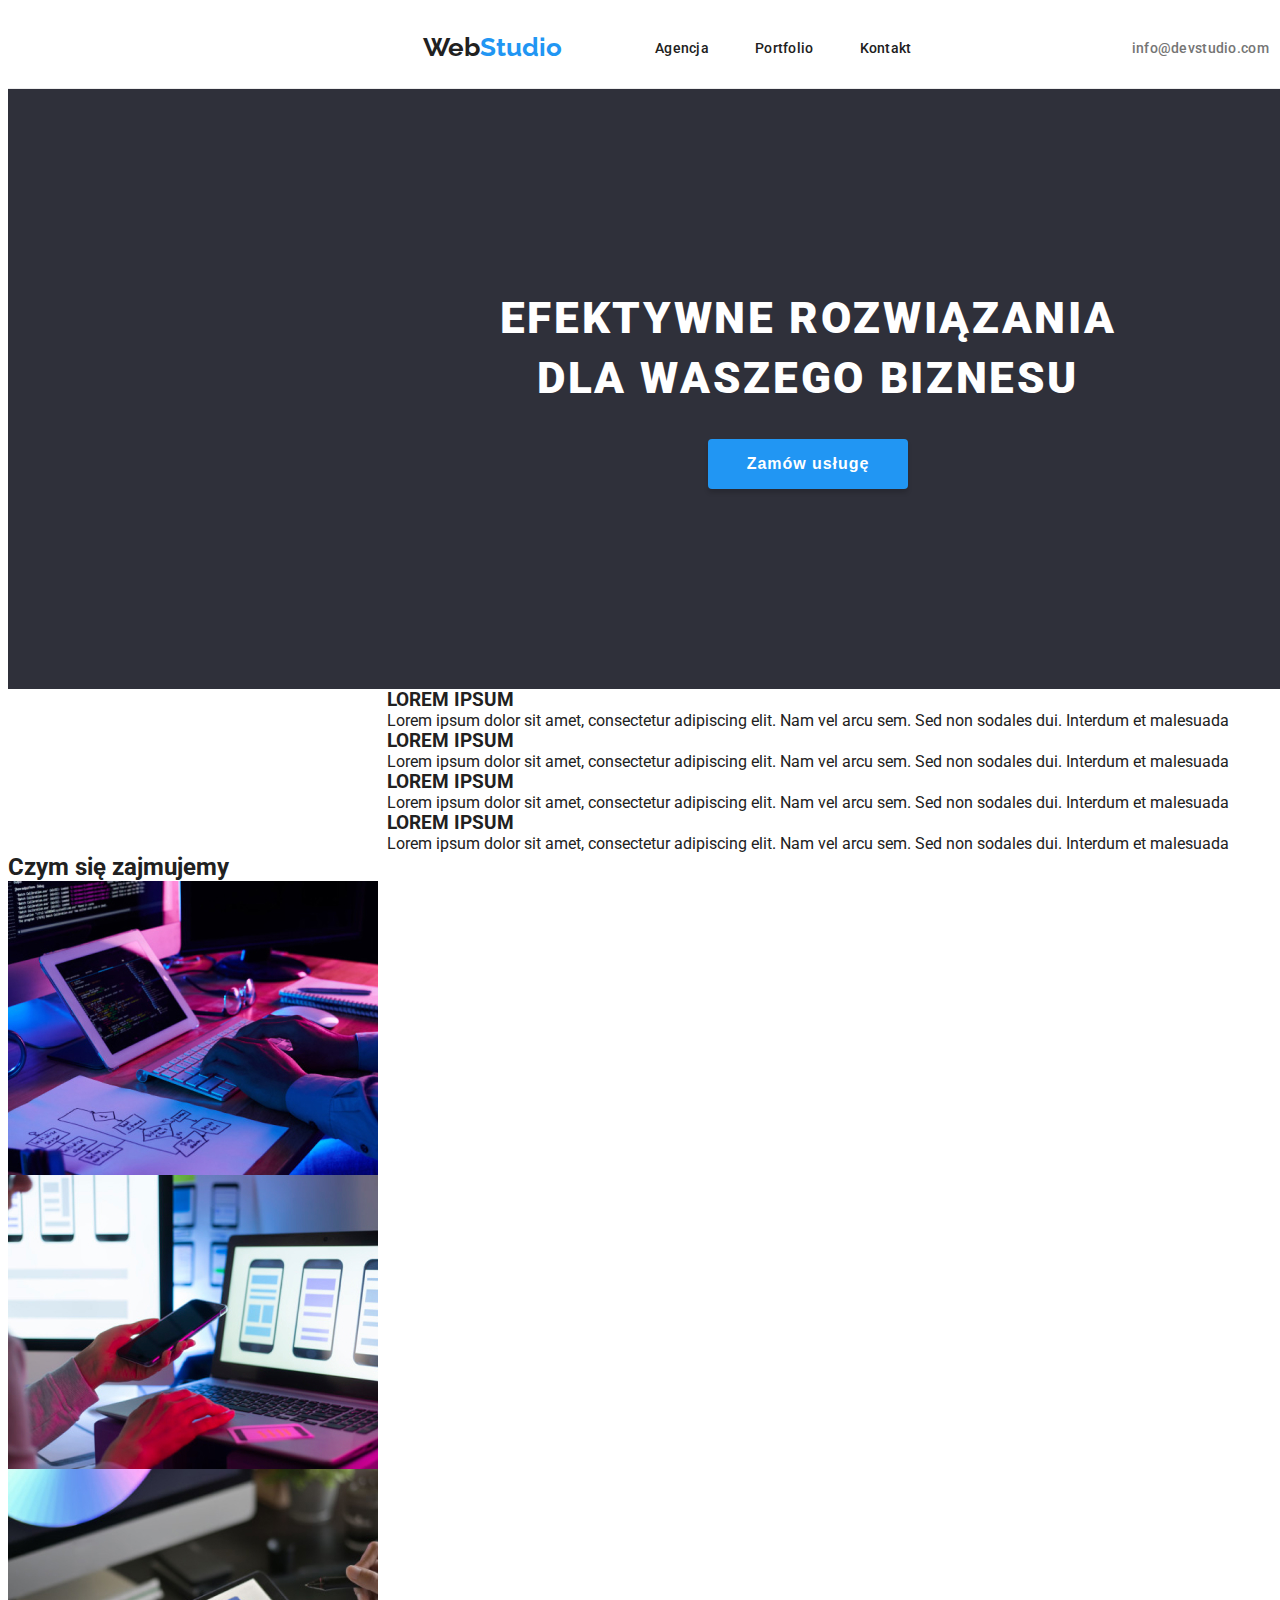
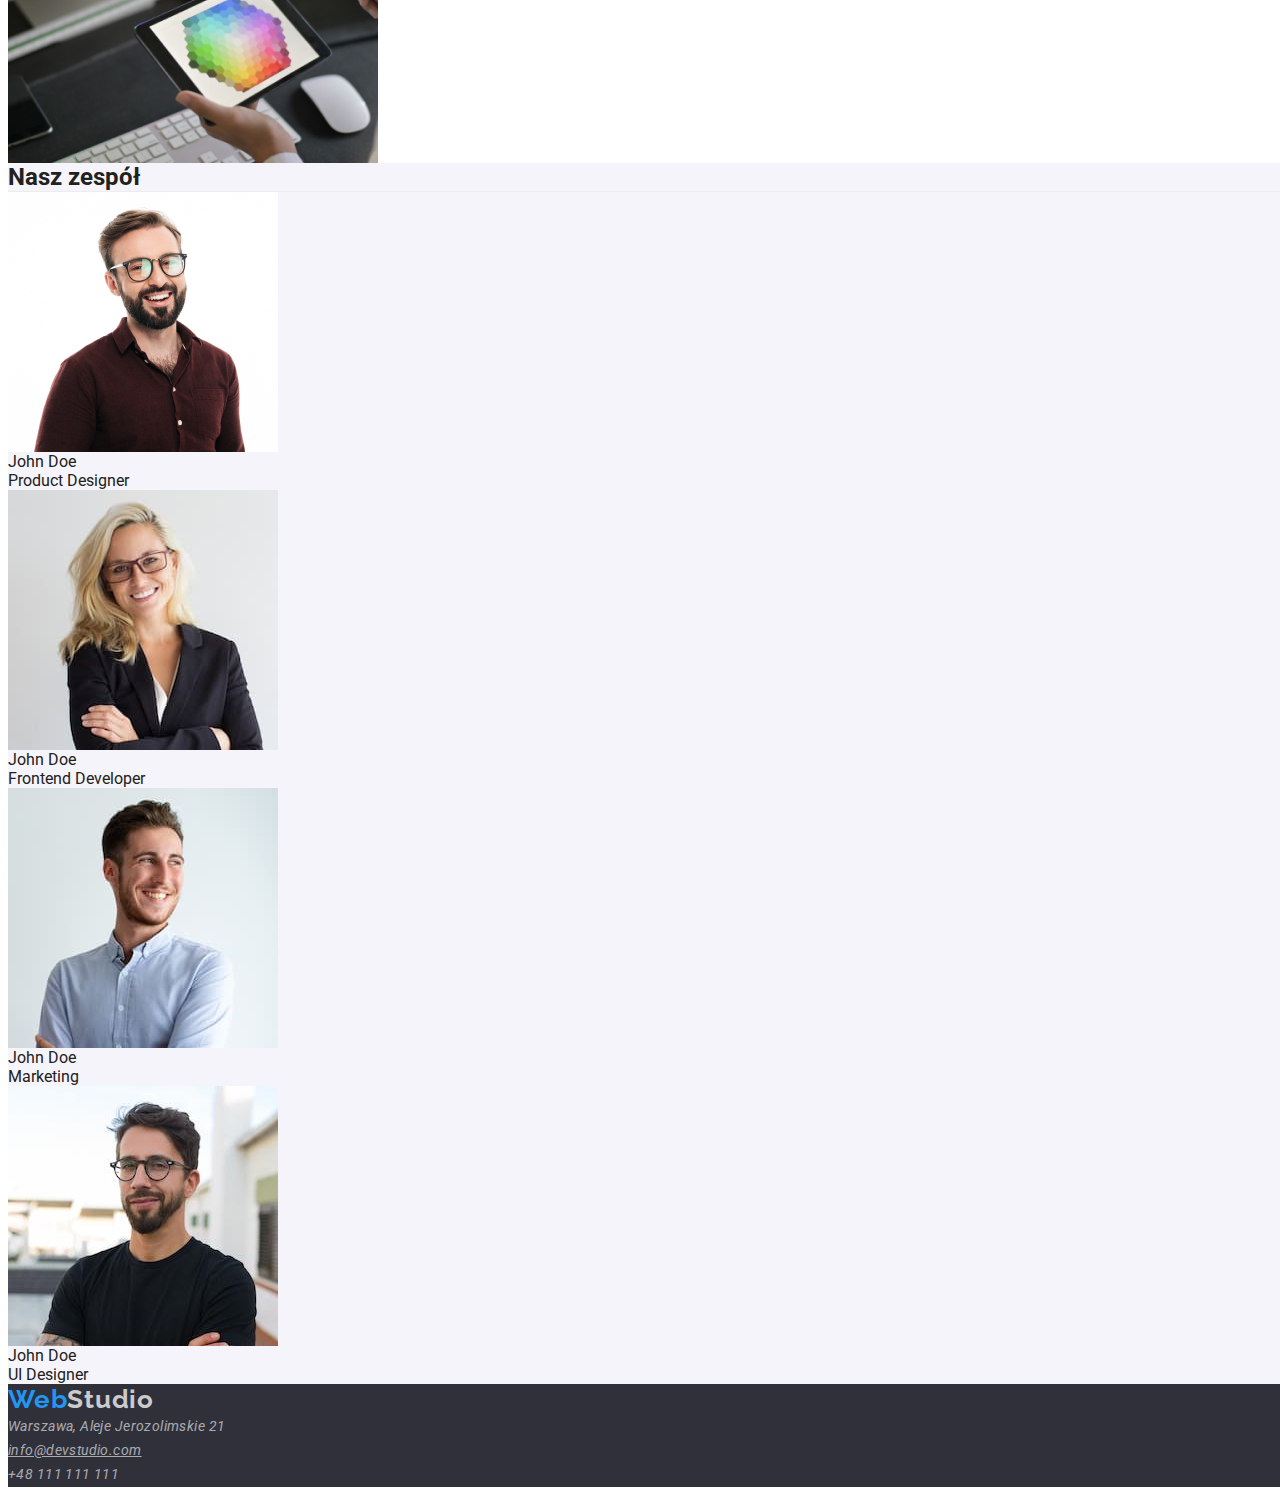
==== index.html @ b8292b16 "index.html" ====
<!DOCTYPE html>
<html lang="pl">

<head>
    <meta charset="UTF-8">
    <meta http-equiv="X-UA-Compatible" content="IE=edge">
    <meta name="viewport" content="width=device-width, initial-scale=1.0">
    <link rel="stylesheet" href="https://cdnjs.cloudflare.com/ajax/libs/modern-normalize/1.0.0/modern-normalize.min.css" integrity="sha512-ISS7cAi1PEhQ8jnbJpJZMd29NlhNj4AWYyLOSp2CE/CsHxTCu+r+t0D2yoJudVrd0/8fTVPUVDzY5Tvli75u/g==" crossorigin="anonymous">
    <link rel="preconnect" href="https://fonts.googleapis.com">
    <link rel="preconnect" href="https://fonts.gstatic.com" crossorigin>
    <link href="https://fonts.googleapis.com/css2?family=Raleway:ital,wght@1,700&family=Roboto:wght@400;500;700;900&display=swap" rel="stylesheet">
    <link rel="stylesheet" href="css/styles.css" />
    <title>WebStudio</title>
     
</head>
<body>
<!--HEADER-->
<header class="header">
    <div class="container">
        <a class="navigation-logo-header" href=index.html>Web<span class="logo-nav">Studio</span></a>
            <nav class="navigation">
                <ul class="navigation-menu list">
                    <li class="navigation-item"> <a href=index.html>Agencja</a></li>
                    <li class="navigation-item"> <a href=portfolio.html>Portfolio</a></li>
                    <li class="navigation-item"> <a href=#Kontakty>Kontakt</a></li>
                </ul>
            </nav>
                <a class="header-mail-address" href="mailto:info@devstudio.com">info@devstudio.com</a>
                <a class="header-phone-number" href="tel:+48111111111">+48 111 111 111</a>
    </div>
</header>
<!--END HEADER-->
    <!--MAIN-->
        <!--HERO-->
   <main>
        <section class="hero-background">
            <div class="container">
                <h1 class="hero-header">EFEKTYWNE ROZWIĄZANIA DLA WASZEGO BIZNESU</h1>
                    <button class="hero-button" type="modal">Zamów usługę</button>
            </div>
        </section>
        <!--END HERO-->
        <!--CONTENT-->
        <section class="content">
            <div class="container"> 
                <ul class="content-list list">
                        <li class="content-item"><h3 class="item-title">LOREM IPSUM</h3>
                            <p class="content-description">Lorem ipsum dolor sit amet, consectetur adipiscing elit. 
                            Nam vel arcu sem. Sed non sodales dui. Interdum et malesuada
                            </p>
                        </li>
                    </ul>      
                    <ul class="content-list list">
                        <li class="content-item"><h3 class="item-title">LOREM IPSUM</h3> 
                            <p class="content-description">Lorem ipsum dolor sit amet, consectetur adipiscing elit. 
                                Nam vel arcu sem. Sed non sodales dui. Interdum et
                                malesuada
                            </p>
                        </li>
                    </ul>
                    <ul class="content-list list">
                        <li class="content-item"><h3 class="item-title">LOREM IPSUM</h3>
                            <p class="content-description">Lorem ipsum dolor sit amet, consectetur adipiscing elit. 
                            Nam vel arcu sem. Sed non sodales dui. Interdum et
                            malesuada
                            </p>
                        </li>
                    </ul>
                    <ul class="content-list list">
                        <li class="content-item"><h3 class="item-title">LOREM IPSUM</h3> 
                            <p class="content-description">Lorem ipsum dolor sit amet, consectetur adipiscing elit.
                            Nam vel arcu sem. Sed non sodales dui. Interdum et
                            malesuada
                            </p>
                        </li>
                    </ul>
            </div>    
        </section>
        <!--END CONTENT-->
        <!--WHAT WE DO OUR SERVICES-->
        <section class="our-services">
              <h2 class="services-header">Czym się zajmujemy</h2>
                    <ul class="services-list list"> 
                        <li class="services-item"><img src="images/imgfirst.jpg" alt="Pracownik programuje" width="370" height="294"></li>
                        <li class="services-item"><img src="images/imgsecond.jpg" alt="Pracownik sprawdza layout strony na telefonie" width="370" height="294"></li>
                        <li class="services-item"><img src="images/imgthird.jpg" alt="Designer wybiera kolory do strony www i aplikacji mobilnej" width="370" height="294"></li>
                    </ul>        
        </section>
        <!--END WHAT WE DO OUR SERVICES-->
        <!--OUR TEAM-->
        <section class="our-team">
            <h2 class="our-team header">Nasz zespół</h2>
                <ul class= class="our-team-list list">
                    <li class="our-team-item"><img src="images/imgproductd.jpg" alt="Product Designer" width="270" height="260">
                        <p class="our-team-person">John Doe</p>
                        <!--remember h3?-->
                        <p class="our-team-job">Product Designer</p>
                    </li>
                    <li class="our-team-item">
                        <img src="images/imgfrontd.jpg" alt="Front End Developer" width="270" height="260">
                        <p class="our-team-person">John Doe</p>
                        <p class="our-team-job">Frontend Developer</p>
                    </li>
                    <li class="our-team-item">
                        <img src="images/imgmarketing.jpg" alt="Marketing" width="270" height="260">
                        <p class="our-team-person">John Doe</p>
                        <p class="our-team-job">Marketing</p>
                    </li>
                    <li class="our-team-item">
                        <img src="images/imgfour.jpg" alt="UI Designer" width="270" height="260">
                        <p class="our-team-person">John Doe</p>
                        <p class="our-team-job">UI Designer</p>
                    </li>
                </ul>    
        </section>
        <!--END OUR TEAM-->
    </main>
    <!--END MAIN-->
    <!--FOOTER-->
    <footer class="footer">
        <section class="footer-section">
            <h3><a href="#index"><span class="logo-footer-blue">Web</span><span class="logo-footer-light">Studio</span></a>
            </h3>
                <address>
                    <a class="footer-address" href="https://goo.gl/maps/imskWViYpNZ9BuhFA">Warszawa, Aleje Jerozolimskie 21</a>
                    <ul class= "footer-list list">
                        <li><a class="footer-mail-address" href="mailto:info@devstudio.com">info@devstudio.com</a></li>
                        <li><a class="footer-phone-number" href="tel:+48111111111">+48 111 111 111</a></li>
                    </ul>
                </address>
        </section>
    </footer>
    <!--END FOOTER-->
</body>
</html>
---- css/styles.css ----
body {
  font-family: "Roboto", sans-serif;
  color: #212121;
  text-decoration: none;
  width: 1600px; 
}

h1,
h2,
h3,
h4,
h5,
h6 {
  margin: 0;
  padding: 0;
}
:root {
  --main-color: #212121;
  --second-color-logo: #2196f3;
  --logo-footer-light: #cbcbce;
  --main-color-link-hover-focus: #2196f3;
  --main-color-link: #757575;
  --main-color-link-tel: rgba(255, 255, 255, 0.6);
  --main-color-button-background-active: #2196f3;
  --main-color-button-shadows-active: 0px 3px 1px rgba(0, 0, 0, 0.1),
    0px 1px 2px rgba(0, 0, 0, 0.08), 0px 2px 2px rgba(0, 0, 0, 0.12);
  --main-color-button-link-active: #ffffff;
  --main-color-button-background: #f5f4fa;
  --main-color-button-link: #212121;
  --footer-background-color: #2f303a;
  --portfolio-list-title: ##212121;
  --portfolio-list-subtitles: #757575;
  --hero-color-background: #2f303a;
  --background-color-our-team: #f5f4fa;
  --header-color: #ececec;
}

ul,
ol {
  padding: 0;
  margin: 0;
}

p {
  margin: 0;
  padding: 0;
}

img {
  display: block;
}

.list {
  list-style: none;
}
.link {
  text-decoration: none;
}

.container {
  max-width: 1200px;
  min-height: 80px; 
  margin-left: auto;
  margin-right: auto; 
}

.section {
  padding-top: 94px;
  padding-bottom: 94px;
}

a {
  text-decoration: inherit;
  cursor: pointer;
  color: inherit;
}

ul {
  list-style-type: none;
}

/*==========HEADER LOGO==========*/

.navigation-logo-header {
  font-family: "Raleway", sans-serif;
  font-weight: 700;
  font-size: 26px;
  line-height: 1.192;
  color: var(--main-color);
  text-decoration: inherit;
  margin-left: 215px;
  margin-top: 24px;
  margin-bottom: 25px;
  margin-right: 93px;
}

.navigation-logo-header:hover,
.navigation-logo-header:focus {
  cursor: pointer;
}

.logo-nav {
  color: var(--second-color-logo);
}

.logo-nav:hover,
.logo-nav:focus {
  cursor: pointer;
}

/*==========END LOGO==========*/

/*==========HEADER NAVIGATION==========*/

.navigation {
  display: flex;
}

.header {
  border-bottom: 1px solid #ececec;
}

.header .container {
  display: flex;
  align-items: center;
   
}

.navigation-menu {
  list-style-type: none;
  display: flex;
}

.navigation-item {
  font-weight: 500;
  font-size: 14px;
  line-height: 1.142;
  letter-spacing: 0.02em;
  display: flex;
  color: var(--main-color);
}

.navigation-item:hover,
.navigation-item:focus {
  color: var(--main-color-link-hover-focus);
  cursor: pointer;
}

.navigation-menu .navigation-item:not(:last-child) {
  margin-right: 46px;
}



/*==========NAV PHONE AND MAIL==========*/

.header-phone-number {
  font-weight: 500;
  font-size: 14px;
  line-height: 1.142;
  letter-spacing: 0.02em;
  color: var(--main-color-link);
}

.header-mail-address {
  font-style: normal;
  font-weight: 500;
  font-size: 14px;
  line-height: 1.142;
  letter-spacing: 0.02em;
  margin-left: auto;
  color: var(--main-color-link);
}

.header .header-phone-number {
  margin-left: 30px;
}

.header-mail-address:hover,
.header-mail-address:focus {
  color: var(--main-color-link-hover-focus);
  cursor: pointer;
}

.header-phone-number:hover,
.header-phone-number:focus {
  color: var(--main-color-link-hover-focus);
  cursor: pointer;
}

/*==========END NAV PHONE AND MAIL==========*/

/*==========END HEADER NAVIGATION==========*/

/*==========HERO==========*/

.hero-background {
  /*width: 1600px;
  height: 600px;*/
  padding: 200px 0px;  
  background-color: var(--hero-color-background);
}

.hero-background .container {
  display: flex;
  align-items: center;
  justify-content: center;
  flex-direction: column; 
     
}

.hero-header {
  width: 696px;  
  font-weight: 900;
  line-height: 1.363;
  letter-spacing: 0.06em;
  text-align: center;
  font-size: 44px;
  color: var(--main-color-button-link-active);


}

.hero-button {
  width: 200px;
  height: 50px;
  font-size: 16px;
  font-weight: 700; 
  line-height: 1.875;
  text-align: center; 
  letter-spacing: 0.06em;
  margin-top: 30px;
  color: var(--main-color-button-link-active);
  background-color: var(--second-color-logo);
  box-shadow: 0px 4px 4px rgba(0, 0, 0, 0.15);
  border-radius: 4px;
  border: 0px; 
    
}

.hero-button:hover,
.hero-button:focus {
  cursor: pointer;
  color: var(--main-color);
}

/*==========COMPONENTS ----> CONTAINS ALL COMPONENTS ==========*/

/*==========FILTERS==========*/

.filters-nav-button {
  font-weight: 500;
  font-size: 16px;
  line-height: 1.625;
  width: 121px;
  height: 38px;
  background: var(--main-color-button-background);
  border-radius: 4px;
  border-color: var(--main-color-button-background);
  cursor: pointer;
}

.filters-nav-button:hover {
  background-color: var(--main-color-button-background-active);
  box-shadow: var(--main-color-button-shadows-active);
  color: var(--main-color-button-link);
  cursor: pointer;
}

/*==========END FILTR==========*/

/*==========END COMPONENTS==========*/

/*==========CONTENT ==========*/

.container .content-list {
  display: flex;
  justify-content: center;
  flex-wrap: wrap; 
 

} 

 
/*==========OUR TEEM==========*/

.our-team {
  background-color: var(--background-color-our-team);
}

/*==========END OUR TEEM==========*/

/**==========PORTFOLIO==========*/
.portfolio-list {
  list-style: none;
}

.portfolio-list-title {
  font-weight: bold;
  font-size: 18px;
  line-height: 2;
  letter-spacing: 0.06em;
}

.portfolio-list-subtitles {
  font-weight: normal;
  font-size: 16px;
  line-height: 30px;
  letter-spacing: 0.03em;
}
/**==========END PORTFOLIO==========*/

/**==========FOOTER==========*/

.footer {
  background-color: var(--footer-background-color);
}

.footer-address {
  font-weight: normal;
  font-size: 14px;
  line-height: 1.714;
  letter-spacing: 0.03em;
  color: rgba(255, 255, 255, 0.6);
}

.footer-mail-address {
  font-size: 14px;
  line-height: 1.714;
  letter-spacing: 0.03em;
  text-decoration-line: underline;
  color: var(--main-color-link-tel);
}

.logo-footer-blue {
  font-family: "Raleway", "Open Sans", sans-serif;
  font-weight: bold;
  font-size: 26px;
  line-height: 1.192;
  letter-spacing: 0.03em;
  color: var(--second-color-logo);
  cursor: pointer;
}

.logo-footer-light {
  font-family: "Raleway", "Open Sans", sans-serif;
  font-weight: bold;
  font-size: 26px;
  line-height: 1.192;
  letter-spacing: 0.03em;
  color: var(--logo-footer-light);
  cursor: pointer;
}

.footer-phone-number {
  font-size: 14px;
  line-height: 1.714;
  letter-spacing: 0.03em;
  color: var(--main-color-link-tel);
  cursor: pointer;
}

.footer-address:hover,
.footer-address:focus {
  color: var(--main-color-link-hover-focus);
  cursor: pointer;
}

.footer-mail-address:hover,
.footer-mail-address:focus {
  color: var(--main-color-link-hover-focus);
  cursor: pointer;
}

.footer-phone-number:hover,
.footer-phone-number:focus {
  color: var(--main-color-link-hover-focus);
  cursor: pointer;
}

/**==========END FOOTER==========*/
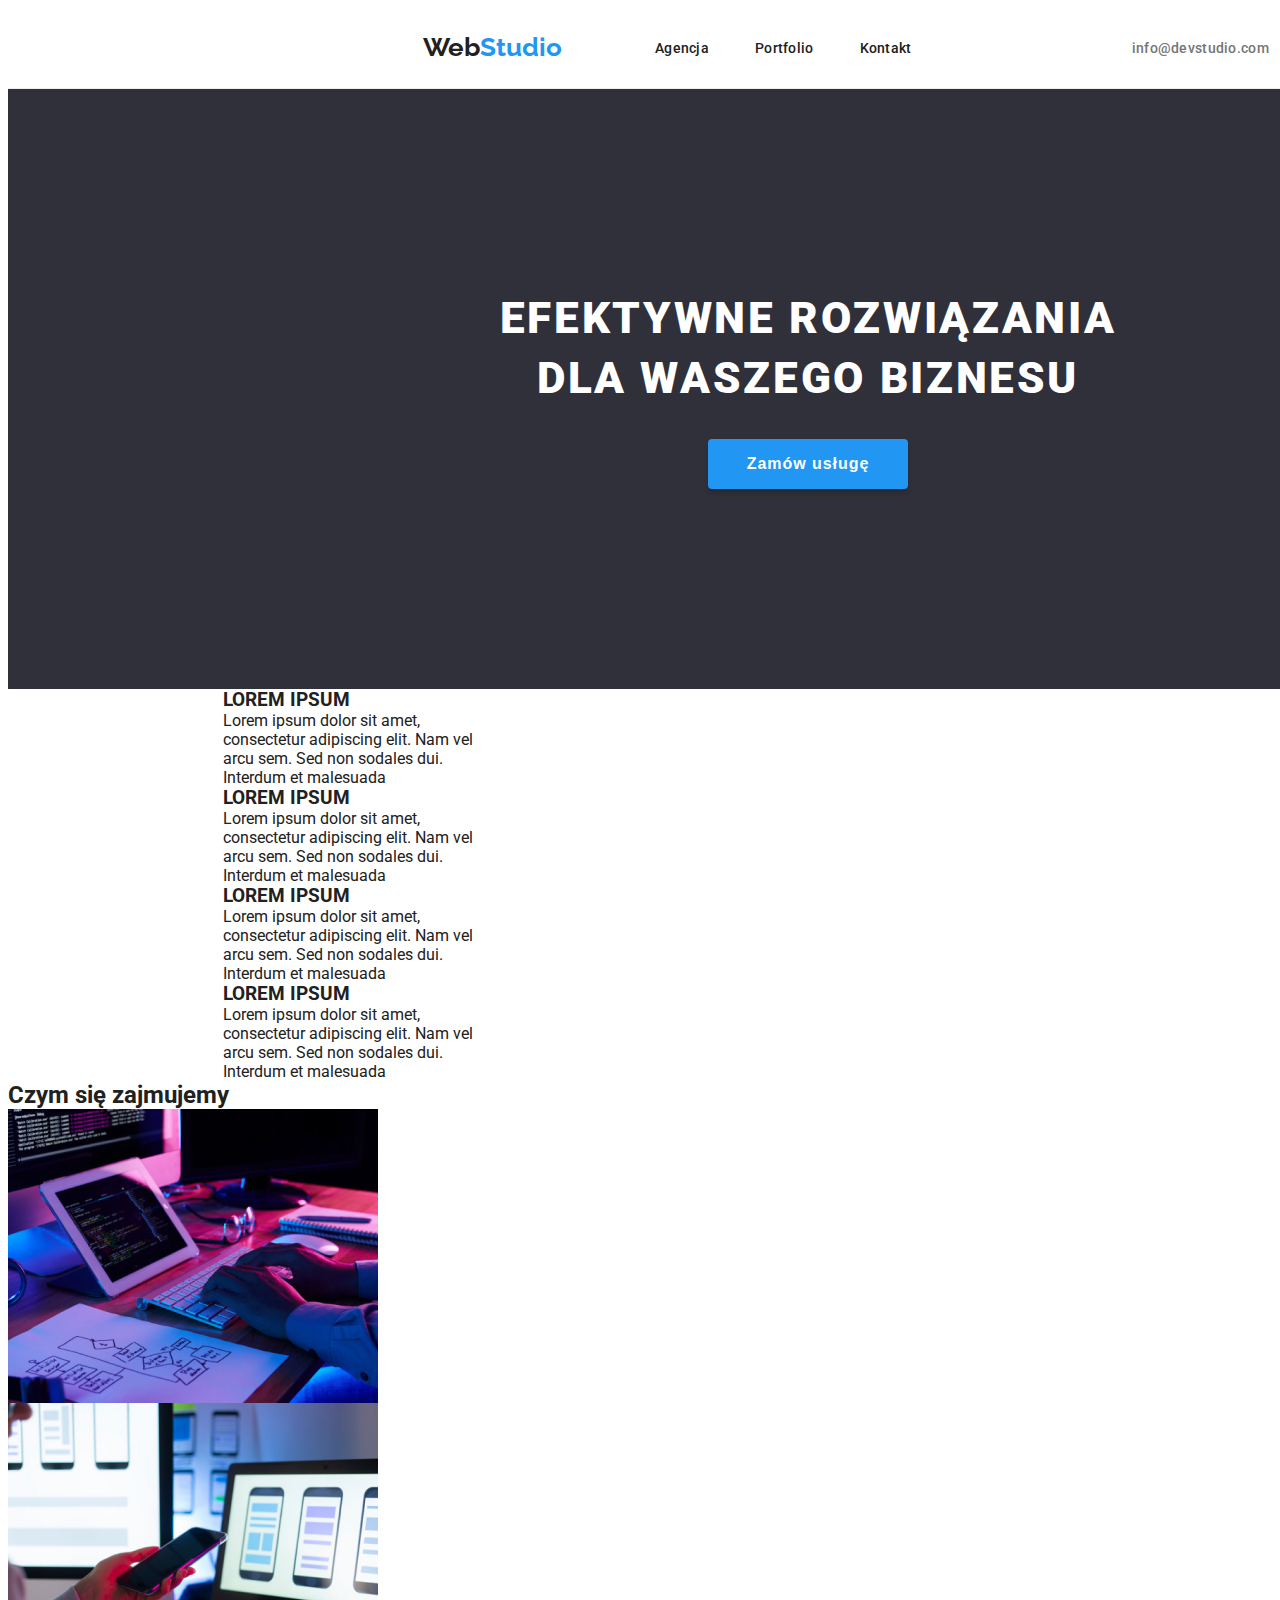
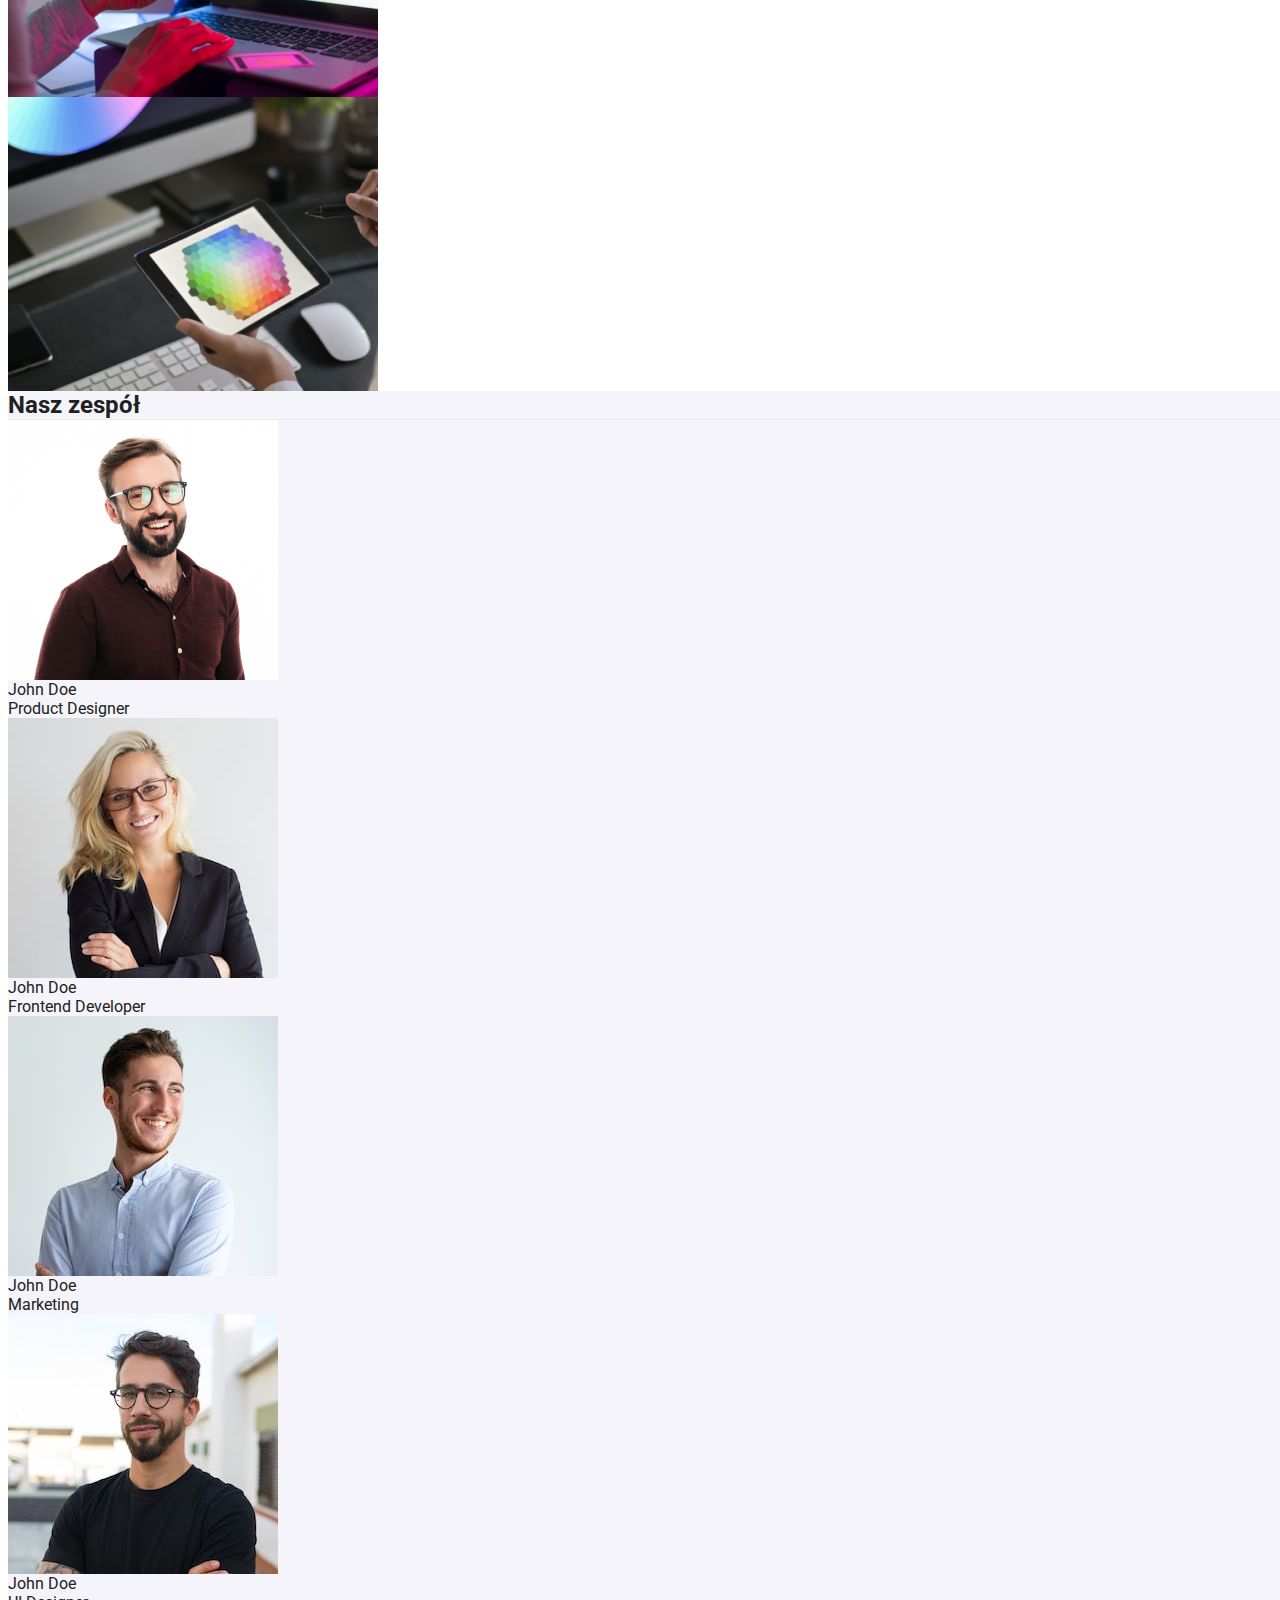
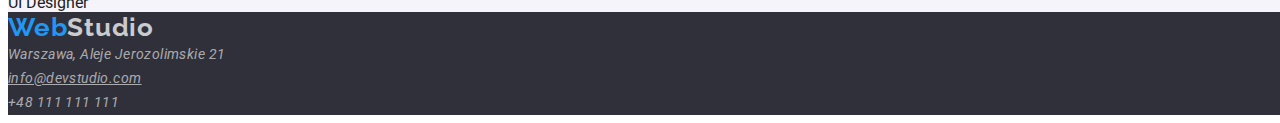
==== commit d8e918bf: "index.html" ====
--- a/index.html
+++ b/index.html
@@ -42,24 +42,27 @@
         <!--END HERO-->
         <!--CONTENT-->
         <section class="content">
-            <div class="container"> 
-                <ul class="content-list list">
-                        <li class="content-item"><h3 class="item-title">LOREM IPSUM</h3>
-                            <p class="content-description">Lorem ipsum dolor sit amet, consectetur adipiscing elit. 
-                            Nam vel arcu sem. Sed non sodales dui. Interdum et malesuada
-                            </p>
+                <div class="container">
+                    <ul class="content-list list">
+                        <li class="content-item">
+                                <h3 class="item-title">LOREM IPSUM</h3>
+                                <p class="content-description">Lorem ipsum dolor sit amet, consectetur adipiscing elit. 
+                                Nam vel arcu sem. Sed non sodales dui. Interdum et malesuada
+                                </p>
                         </li>
                     </ul>      
                     <ul class="content-list list">
-                        <li class="content-item"><h3 class="item-title">LOREM IPSUM</h3> 
-                            <p class="content-description">Lorem ipsum dolor sit amet, consectetur adipiscing elit. 
+                        <li class="content-item">
+                                <h3 class="item-title">LOREM IPSUM</h3> 
+                                <p class="content-description">Lorem ipsum dolor sit amet, consectetur adipiscing elit. 
                                 Nam vel arcu sem. Sed non sodales dui. Interdum et
                                 malesuada
-                            </p>
+                                </p>
                         </li>
                     </ul>
                     <ul class="content-list list">
-                        <li class="content-item"><h3 class="item-title">LOREM IPSUM</h3>
+                        <li class="content-item">
+                            <h3 class="item-title">LOREM IPSUM</h3>
                             <p class="content-description">Lorem ipsum dolor sit amet, consectetur adipiscing elit. 
                             Nam vel arcu sem. Sed non sodales dui. Interdum et
                             malesuada
@@ -67,14 +70,15 @@
                         </li>
                     </ul>
                     <ul class="content-list list">
-                        <li class="content-item"><h3 class="item-title">LOREM IPSUM</h3> 
+                        <li class="content-item">
+                            <h3 class="item-title">LOREM IPSUM</h3> 
                             <p class="content-description">Lorem ipsum dolor sit amet, consectetur adipiscing elit.
                             Nam vel arcu sem. Sed non sodales dui. Interdum et
                             malesuada
                             </p>
                         </li>
                     </ul>
-            </div>    
+                </div>
         </section>
         <!--END CONTENT-->
         <!--WHAT WE DO OUR SERVICES-->
--- a/css/styles.css
+++ b/css/styles.css
@@ -276,12 +276,23 @@
 .container .content-list {
   display: flex;
   justify-content: center;
-  flex-wrap: wrap; 
+  flex-direction: column; 
+   
+
+} 
+
+.content-list .content-item {
+   width: 270px;
+  margin: 0px 15px;
+
+
+}  
+
+.content .h3 {
  
 
-} 
-
- 
+}
+
 /*==========OUR TEEM==========*/
 
 .our-team {
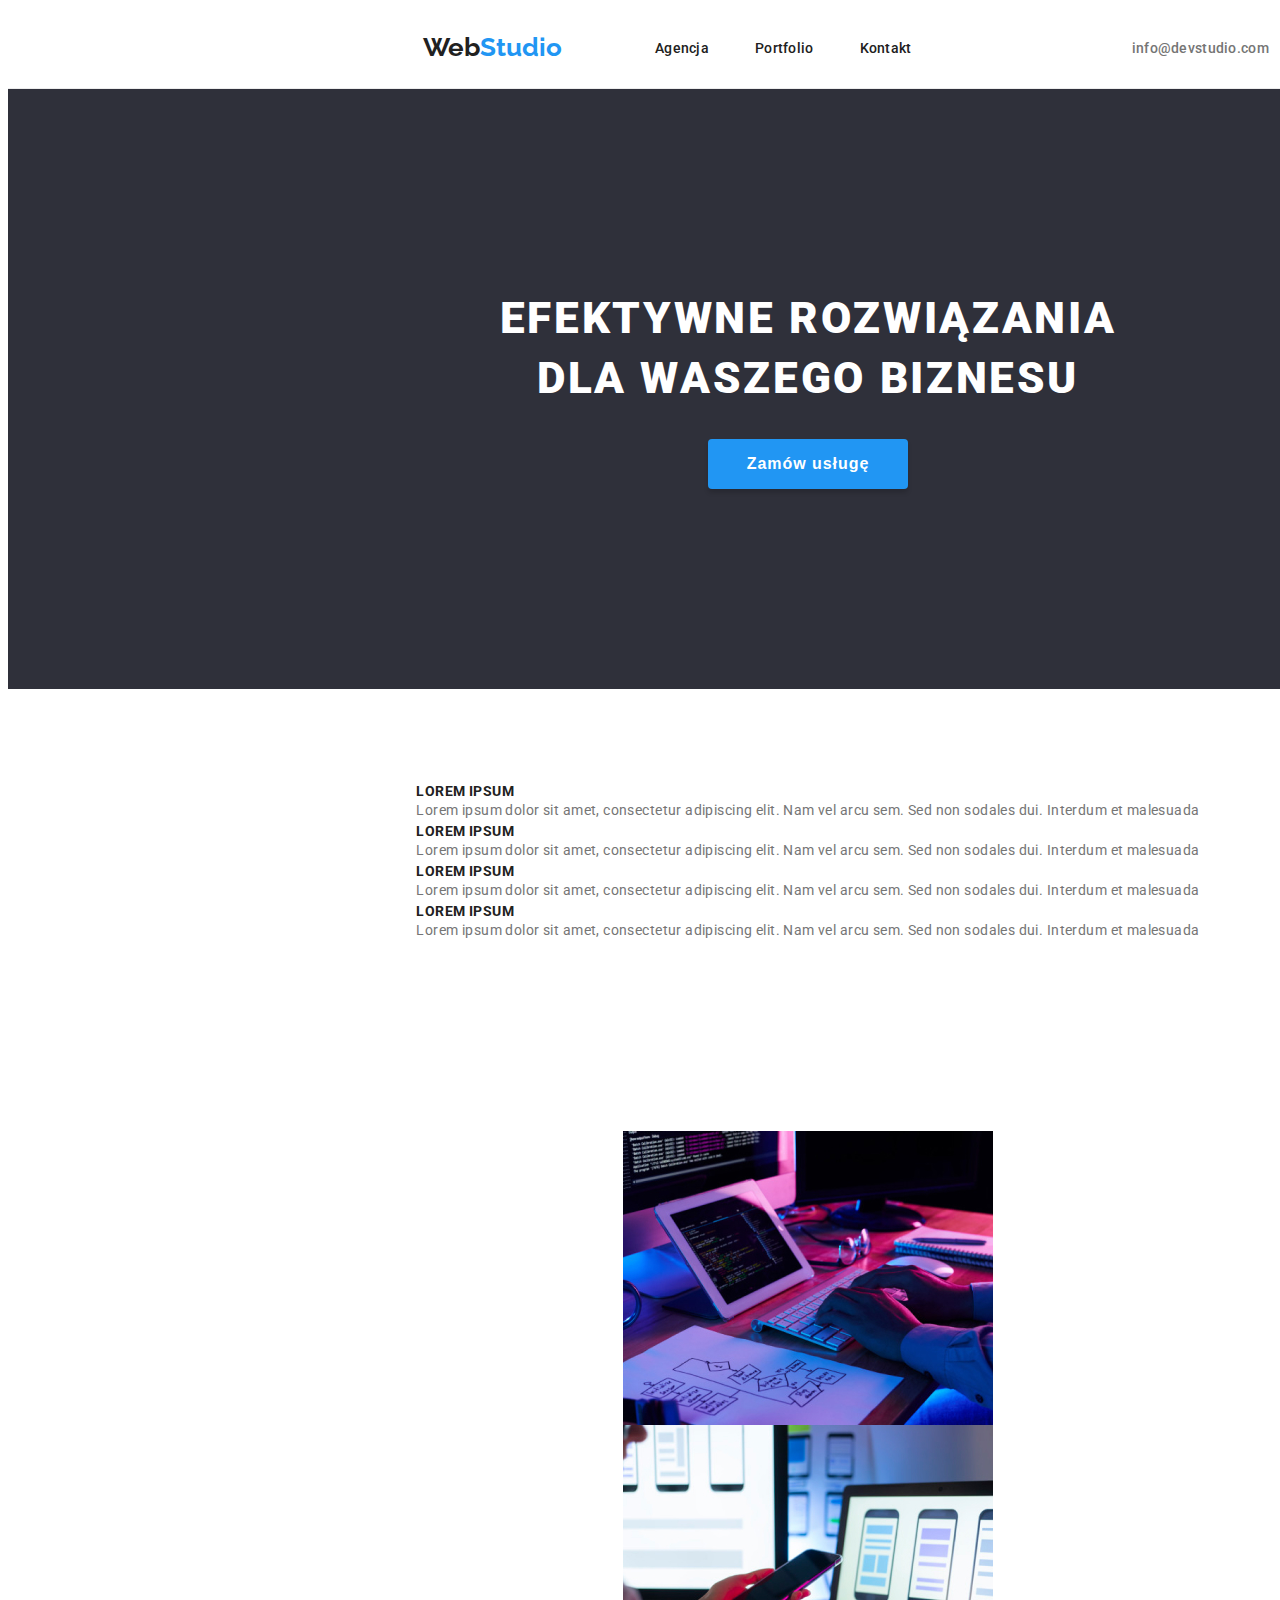
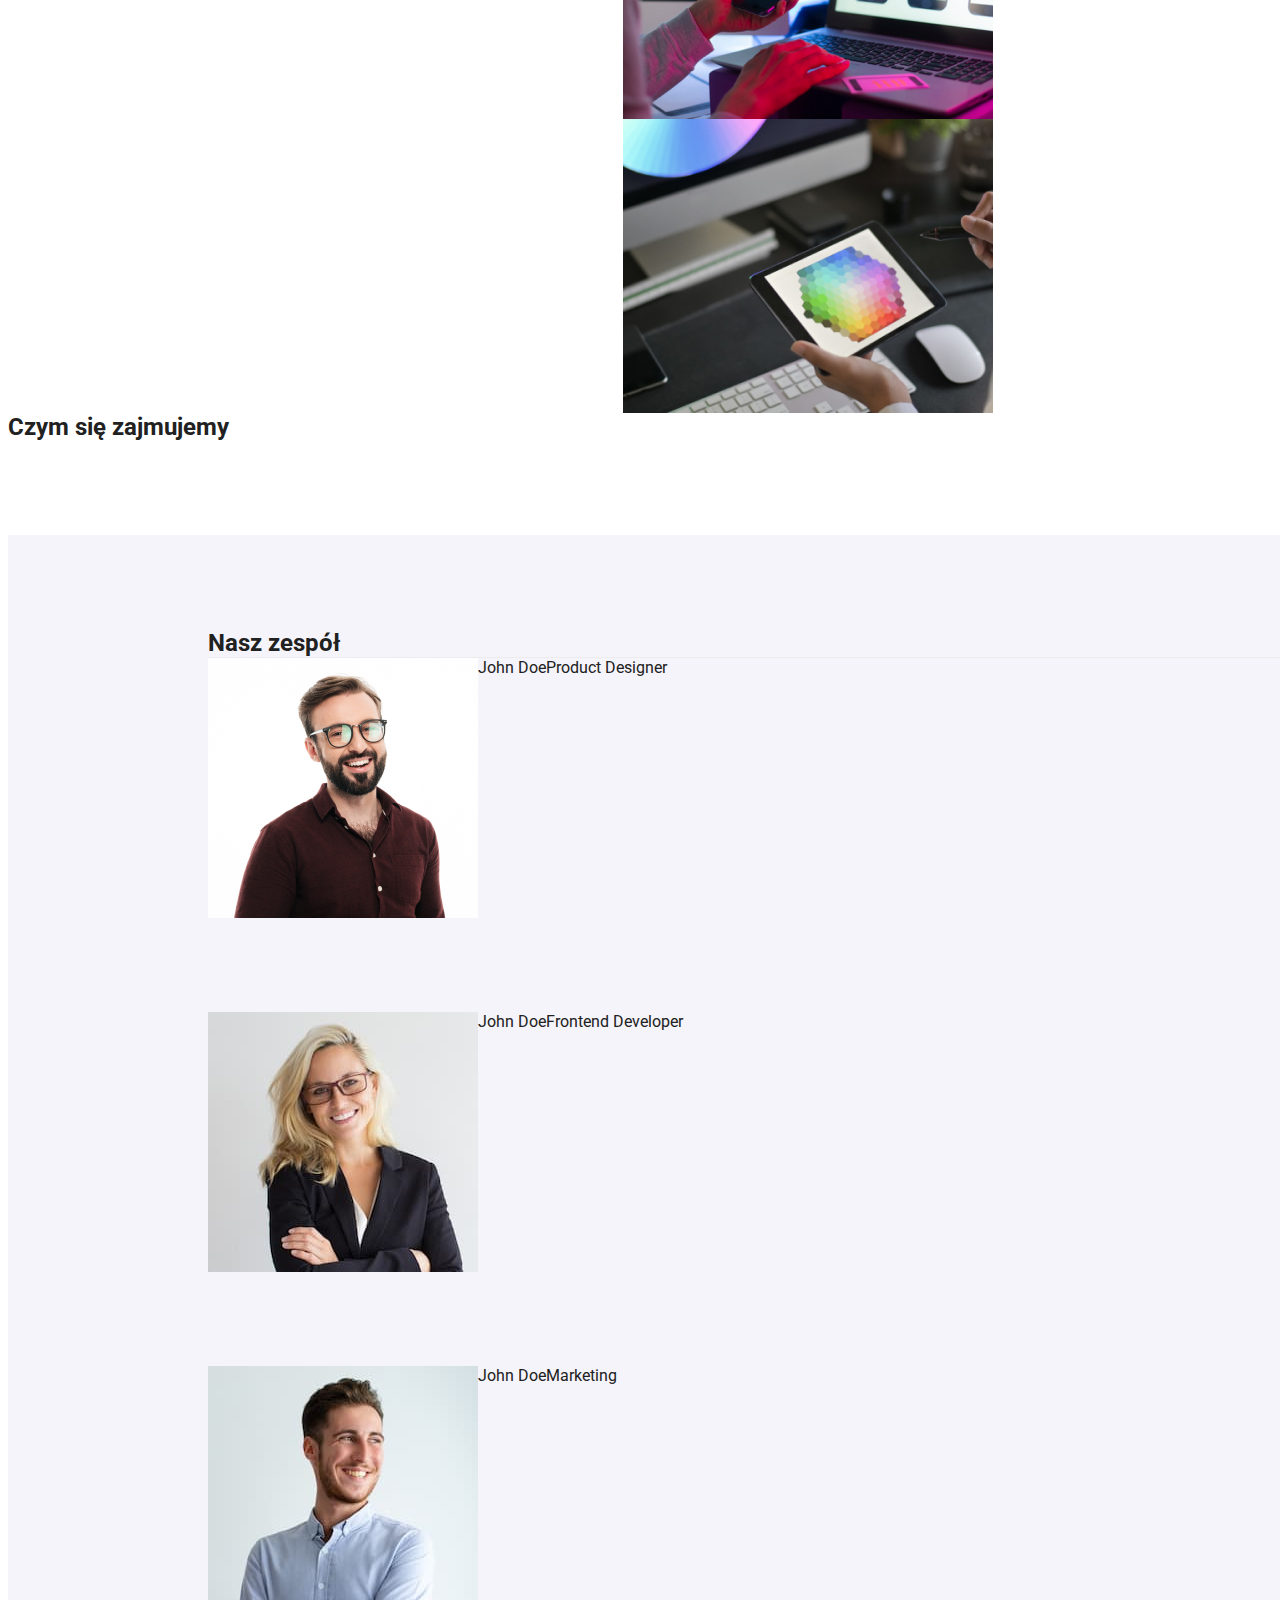
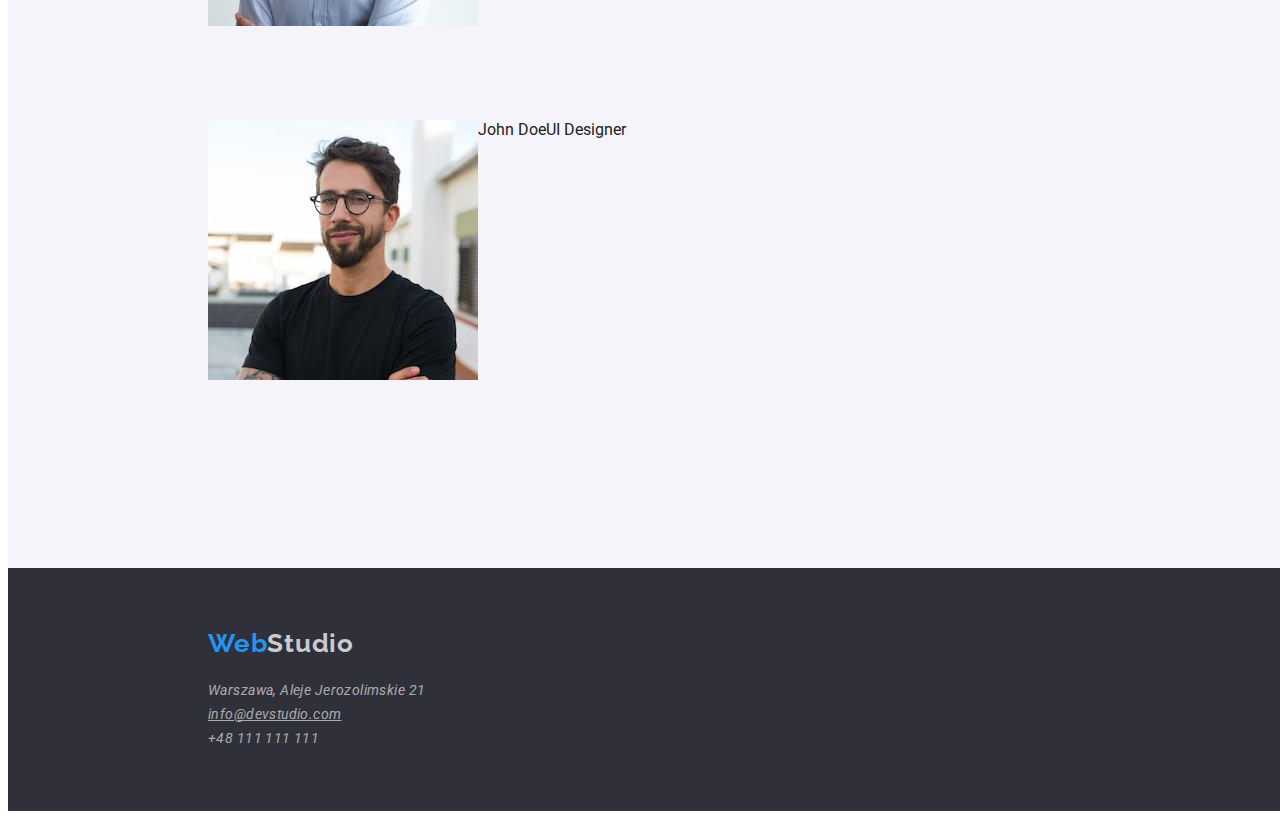
==== commit 26f7aadb: "index.html" ====
--- a/index.html
+++ b/index.html
@@ -41,8 +41,8 @@
         </section>
         <!--END HERO-->
         <!--CONTENT-->
-        <section class="content">
-                <div class="container">
+        <section class="content section">
+                <div class="container" >
                     <ul class="content-list list">
                         <li class="content-item">
                                 <h3 class="item-title">LOREM IPSUM</h3>
@@ -82,57 +82,62 @@
         </section>
         <!--END CONTENT-->
         <!--WHAT WE DO OUR SERVICES-->
-        <section class="our-services">
-              <h2 class="services-header">Czym się zajmujemy</h2>
-                    <ul class="services-list list"> 
+        <section class="our-services section">
+            <div class="container">  
+                <ul class="services-list list"> 
                         <li class="services-item"><img src="images/imgfirst.jpg" alt="Pracownik programuje" width="370" height="294"></li>
                         <li class="services-item"><img src="images/imgsecond.jpg" alt="Pracownik sprawdza layout strony na telefonie" width="370" height="294"></li>
                         <li class="services-item"><img src="images/imgthird.jpg" alt="Designer wybiera kolory do strony www i aplikacji mobilnej" width="370" height="294"></li>
-                    </ul>        
+                    </ul> 
+                </div>
+              <h2 class="services-header">Czym się zajmujemy</h2>
         </section>
         <!--END WHAT WE DO OUR SERVICES-->
         <!--OUR TEAM-->
-        <section class="our-team">
-            <h2 class="our-team header">Nasz zespół</h2>
-                <ul class= class="our-team-list list">
-                    <li class="our-team-item"><img src="images/imgproductd.jpg" alt="Product Designer" width="270" height="260">
-                        <p class="our-team-person">John Doe</p>
-                        <!--remember h3?-->
-                        <p class="our-team-job">Product Designer</p>
-                    </li>
-                    <li class="our-team-item">
-                        <img src="images/imgfrontd.jpg" alt="Front End Developer" width="270" height="260">
-                        <p class="our-team-person">John Doe</p>
-                        <p class="our-team-job">Frontend Developer</p>
-                    </li>
-                    <li class="our-team-item">
-                        <img src="images/imgmarketing.jpg" alt="Marketing" width="270" height="260">
-                        <p class="our-team-person">John Doe</p>
-                        <p class="our-team-job">Marketing</p>
-                    </li>
-                    <li class="our-team-item">
-                        <img src="images/imgfour.jpg" alt="UI Designer" width="270" height="260">
-                        <p class="our-team-person">John Doe</p>
-                        <p class="our-team-job">UI Designer</p>
-                    </li>
-                </ul>    
+        <section class="our-team section">
+            <div class="container">   
+                <h2 class="our-team header">Nasz zespół</h2>
+                        <ul class="our-team-list list">
+                            <li class="our-team-item"><img src="images/imgproductd.jpg" alt="Product Designer" width="270" height="260">
+                                <p class="our-team-person">John Doe</p>
+                                <!--remember h3?-->
+                                <p class="our-team-job">Product Designer</p>
+                            </li>
+                            <li class="our-team-item">
+                                <img src="images/imgfrontd.jpg" alt="Front End Developer" width="270" height="260">
+                                <p class="our-team-person">John Doe</p>
+                                <p class="our-team-job">Frontend Developer</p>
+                            </li>
+                            <li class="our-team-item">
+                                <img src="images/imgmarketing.jpg" alt="Marketing" width="270" height="260">
+                                <p class="our-team-person">John Doe</p>
+                                <p class="our-team-job">Marketing</p>
+                            </li>
+                            <li class="our-team-item">
+                                <img src="images/imgfour.jpg" alt="UI Designer" width="270" height="260">
+                                <p class="our-team-person">John Doe</p>
+                                <p class="our-team-job">UI Designer</p>
+                            </li>
+                        </ul> 
+                </div>
+                    
         </section>
         <!--END OUR TEAM-->
     </main>
     <!--END MAIN-->
     <!--FOOTER-->
     <footer class="footer">
-        <section class="footer-section">
+        <div class="container">  
             <h3><a href="#index"><span class="logo-footer-blue">Web</span><span class="logo-footer-light">Studio</span></a>
             </h3>
                 <address>
-                    <a class="footer-address" href="https://goo.gl/maps/imskWViYpNZ9BuhFA">Warszawa, Aleje Jerozolimskie 21</a>
-                    <ul class= "footer-list list">
-                        <li><a class="footer-mail-address" href="mailto:info@devstudio.com">info@devstudio.com</a></li>
-                        <li><a class="footer-phone-number" href="tel:+48111111111">+48 111 111 111</a></li>
+                    <ul class="footer-list list">
+                     <li class="item"><a class="footer-address" href="https://goo.gl/maps/imskWViYpNZ9BuhFA">Warszawa, Aleje Jerozolimskie 21</a></li>
+                     <li class="item"><a class="footer-mail-address" href="mailto:info@devstudio.com">info@devstudio.com</a></li>
+                     <li class="item"><a class="footer-phone-number" href="tel:+48111111111">+48 111 111 111</a></li>
                     </ul>
                 </address>
-        </section>
+        </div>
     </footer>
     <!--END FOOTER-->
 </body>
--- a/css/styles.css
+++ b/css/styles.css
@@ -2,7 +2,7 @@
   font-family: "Roboto", sans-serif;
   color: #212121;
   text-decoration: none;
-  width: 1600px; 
+  width: 1600px;
 }
 
 h1,
@@ -59,9 +59,10 @@
 
 .container {
   max-width: 1200px;
-  min-height: 80px; 
-  margin-left: auto;
-  margin-right: auto; 
+  min-height: 80px;
+  padding: 0 15px; 
+  margin: 0 auto; 
+  align-items: center; 
 }
 
 .section {
@@ -123,7 +124,6 @@
 .header .container {
   display: flex;
   align-items: center;
-   
 }
 
 .navigation-menu {
@@ -150,8 +150,6 @@
   margin-right: 46px;
 }
 
-
-
 /*==========NAV PHONE AND MAIL==========*/
 
 .header-phone-number {
@@ -197,45 +195,43 @@
 .hero-background {
   /*width: 1600px;
   height: 600px;*/
-  padding: 200px 0px;  
+  padding: 200px 0px;
   background-color: var(--hero-color-background);
 }
 
-.hero-background .container {
-  display: flex;
+ .hero-background .container {
+  display: flex; 
+  flex-direction: column;
+  justify-content: center;
   align-items: center;
-  justify-content: center;
-  flex-direction: column; 
-     
-}
-
-.hero-header {
-  width: 696px;  
+  
+ 
+}
+
+ .hero-header {
+  width: 696px;
   font-weight: 900;
   line-height: 1.363;
   letter-spacing: 0.06em;
   text-align: center;
   font-size: 44px;
   color: var(--main-color-button-link-active);
-
-
 }
 
 .hero-button {
   width: 200px;
   height: 50px;
   font-size: 16px;
-  font-weight: 700; 
+  font-weight: 700;
   line-height: 1.875;
-  text-align: center; 
+  text-align: center;
   letter-spacing: 0.06em;
   margin-top: 30px;
   color: var(--main-color-button-link-active);
   background-color: var(--second-color-logo);
   box-shadow: 0px 4px 4px rgba(0, 0, 0, 0.15);
   border-radius: 4px;
-  border: 0px; 
-    
+  border: 0px;
 }
 
 .hero-button:hover,
@@ -273,30 +269,77 @@
 
 /*==========CONTENT ==========*/
 
-.container .content-list {
-  display: flex;
+.container .content-list   {
+   display: flex;
+   justify-content: center;
+   
+
+}
+ 
+
+/*.content-item {
+  display: flex;  
+  width: 270px;
+  margin: 0px 15px;
+}*/
+
+/*.content-list .content-item:not(last-child) {
+  margin-right: 30px;
+}*/
+
+.content h3 {
+  font-weight: 700;
+  font-size: 14px;
+  line-height: 1.142;
+  letter-spacing: 0.03em;
+  text-transform: uppercase;
+  color: var(--main-color);
+}
+
+.content p {
+  font-size: 14px;
+  line-height: 1.714;
+  letter-spacing: 0.03em;
+  color: #757575;
+}
+
+
+/*==========OUR SERVICES=========*/
+
+.container .services-list {
+
+  display: flex;   
+  flex-direction: column;
   justify-content: center;
-  flex-direction: column; 
-   
-
-} 
-
-.content-list .content-item {
-   width: 270px;
-  margin: 0px 15px;
-
-
-}  
-
-.content .h3 {
- 
-
-}
+  align-items: center;
+}
+
+.services-list h2 {
+
+  font-weight: 700;
+  font-size: 36px;
+  line-height: 1.167;
+  text-align: center;
+  letter-spacing: 0.03em;
+  color: var(--main-color);
+  margin-bottom: 40px;
+}
+
+
+/*==========END OUR SERVICES==========*/
+
 
 /*==========OUR TEEM==========*/
 
 .our-team {
   background-color: var(--background-color-our-team);
+}
+
+.our-team-list .our-team-item {
+
+  display: flex;
+  text-align: center;
+  padding-bottom: 94px;
 }
 
 /*==========END OUR TEEM==========*/
@@ -324,8 +367,19 @@
 /**==========FOOTER==========*/
 
 .footer {
+   
   background-color: var(--footer-background-color);
 }
+
+.footer .container {
+ padding: 60px 0px;
+}
+
+.footer .item:first-child {
+
+  margin-top: 20px; 
+}
+
 
 .footer-address {
   font-weight: normal;
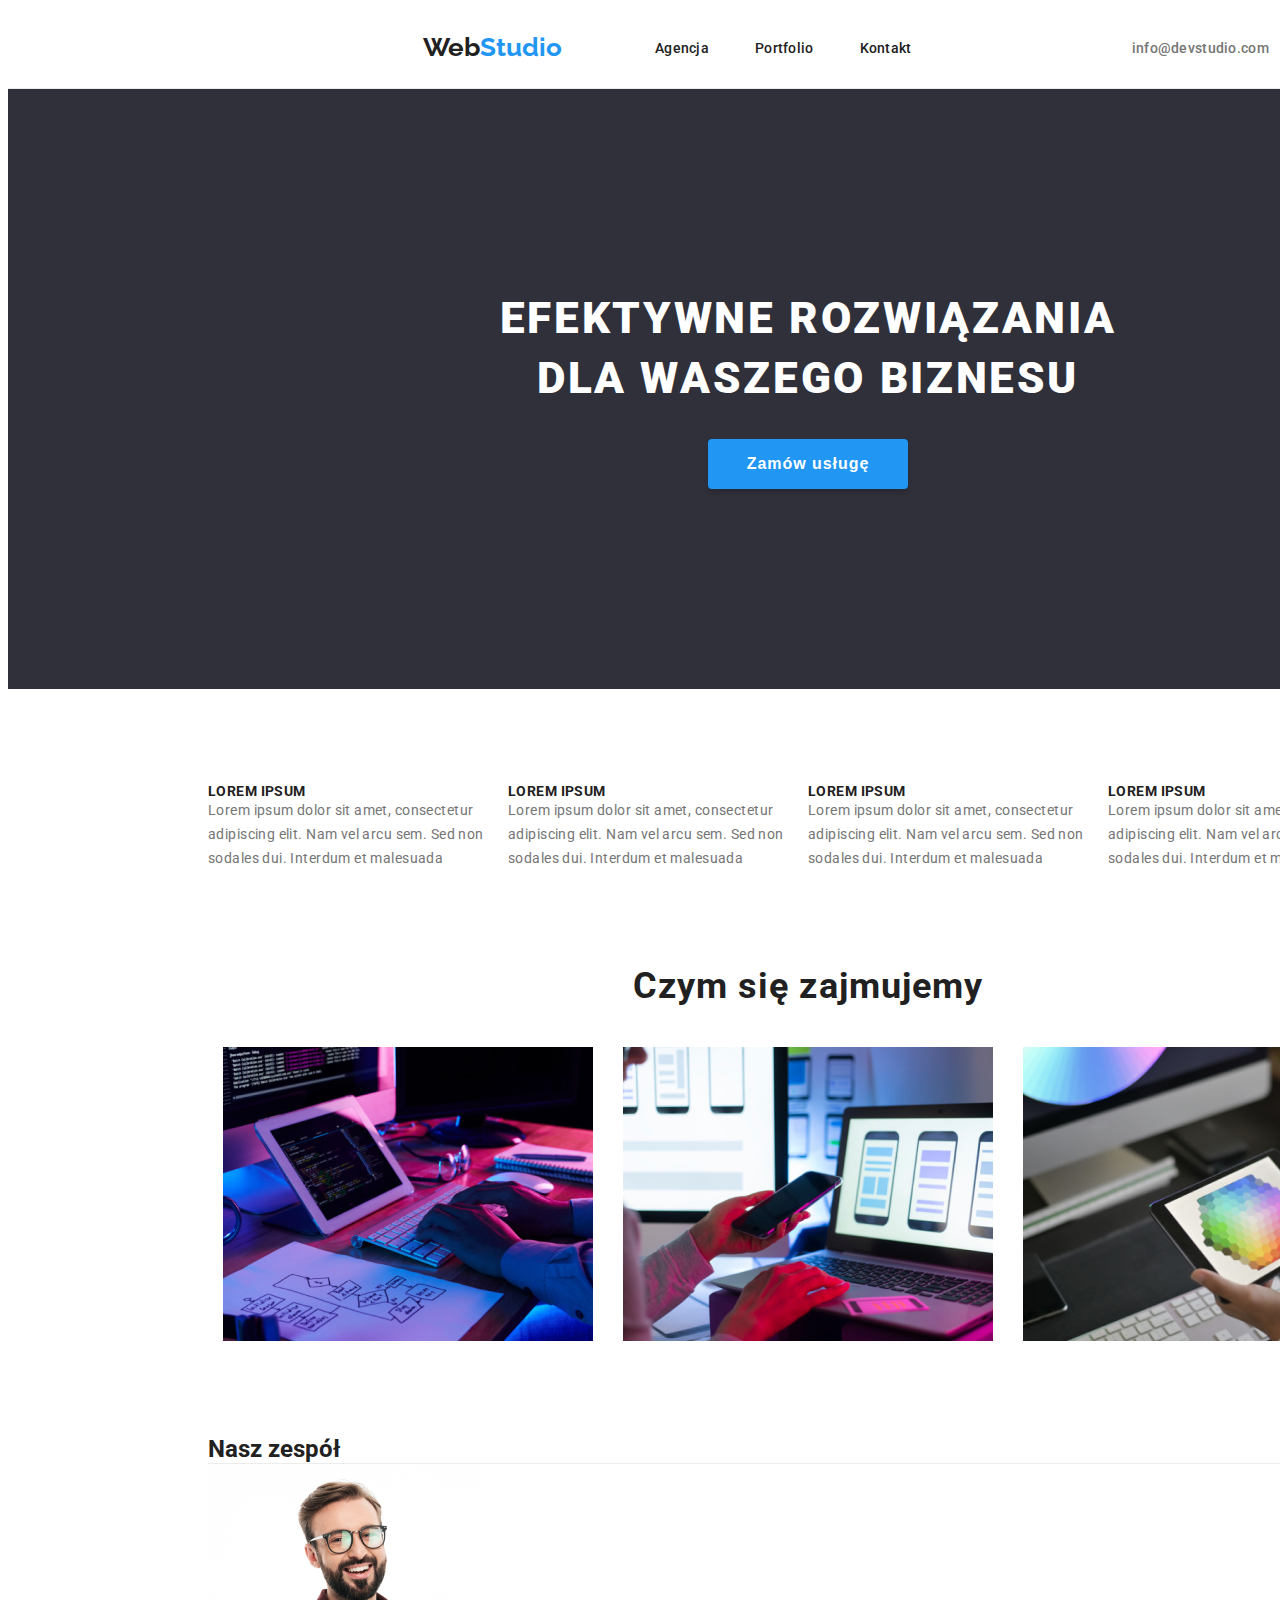
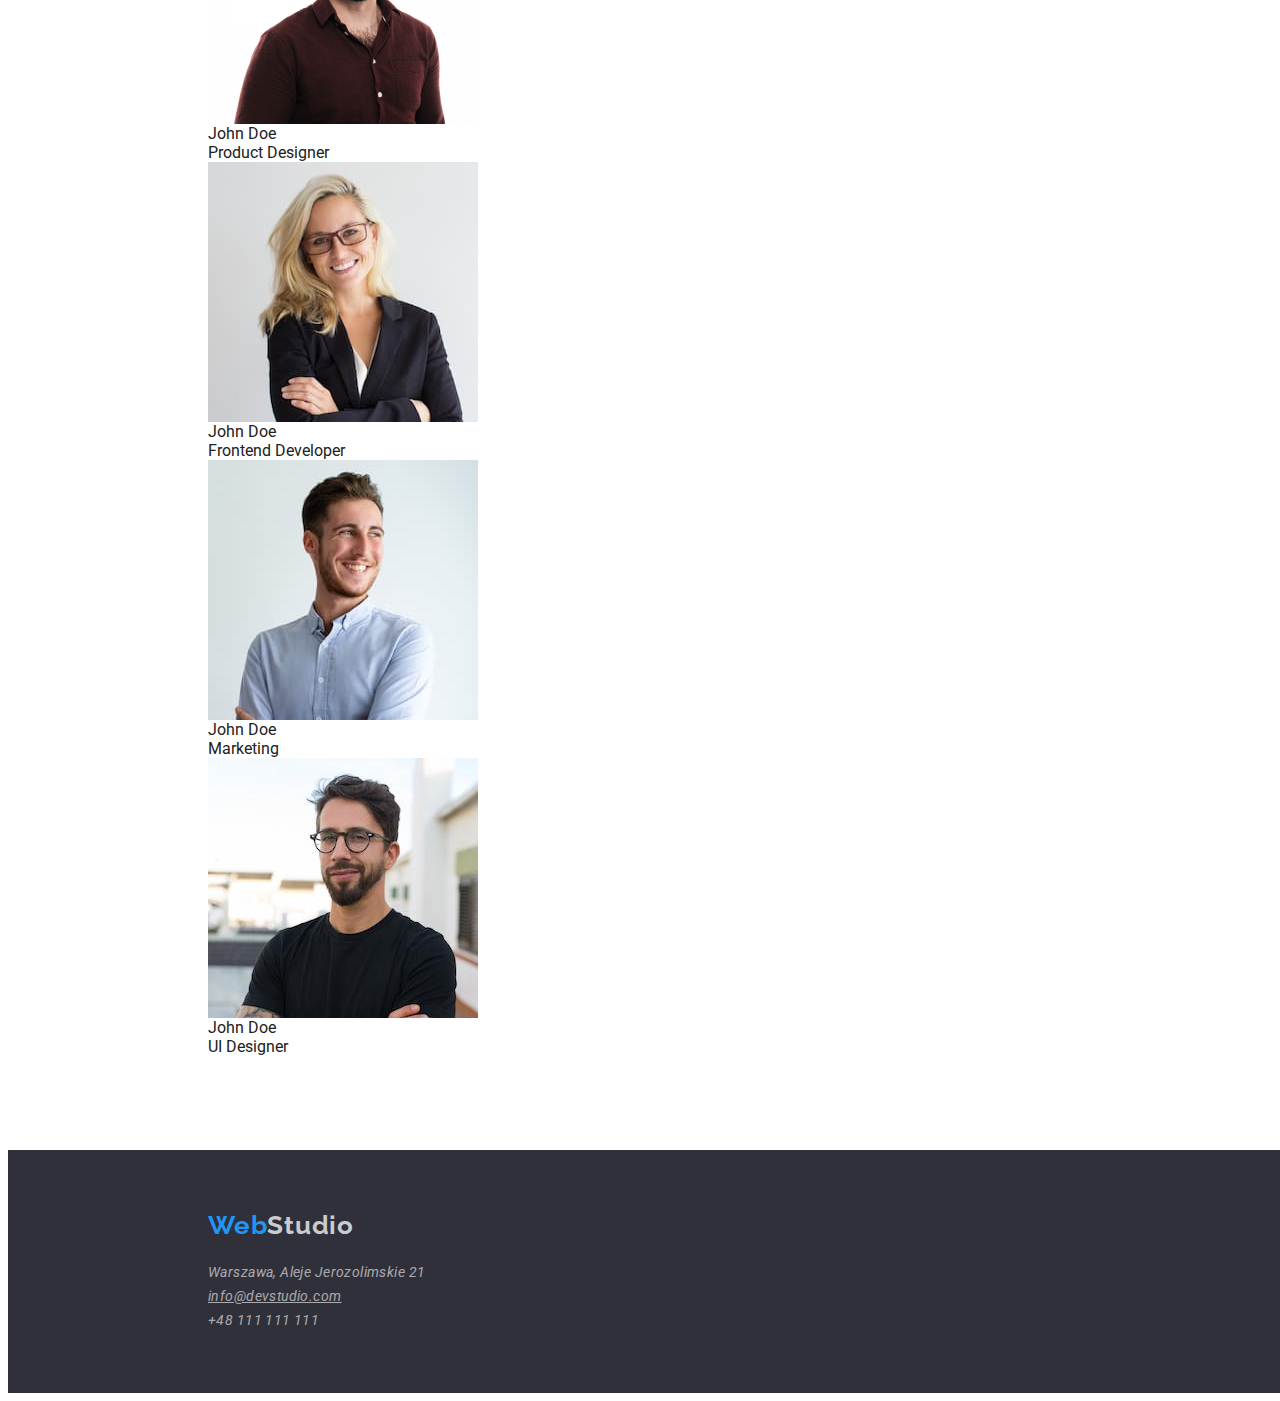
==== commit f3b85702: "css index.html" ====
--- a/index.html
+++ b/index.html
@@ -50,8 +50,6 @@
                                 Nam vel arcu sem. Sed non sodales dui. Interdum et malesuada
                                 </p>
                         </li>
-                    </ul>      
-                    <ul class="content-list list">
                         <li class="content-item">
                                 <h3 class="item-title">LOREM IPSUM</h3> 
                                 <p class="content-description">Lorem ipsum dolor sit amet, consectetur adipiscing elit. 
@@ -59,8 +57,6 @@
                                 malesuada
                                 </p>
                         </li>
-                    </ul>
-                    <ul class="content-list list">
                         <li class="content-item">
                             <h3 class="item-title">LOREM IPSUM</h3>
                             <p class="content-description">Lorem ipsum dolor sit amet, consectetur adipiscing elit. 
@@ -68,8 +64,6 @@
                             malesuada
                             </p>
                         </li>
-                    </ul>
-                    <ul class="content-list list">
                         <li class="content-item">
                             <h3 class="item-title">LOREM IPSUM</h3> 
                             <p class="content-description">Lorem ipsum dolor sit amet, consectetur adipiscing elit.
@@ -82,15 +76,18 @@
         </section>
         <!--END CONTENT-->
         <!--WHAT WE DO OUR SERVICES-->
-        <section class="our-services section">
-            <div class="container">  
-                <ul class="services-list list"> 
-                        <li class="services-item"><img src="images/imgfirst.jpg" alt="Pracownik programuje" width="370" height="294"></li>
-                        <li class="services-item"><img src="images/imgsecond.jpg" alt="Pracownik sprawdza layout strony na telefonie" width="370" height="294"></li>
-                        <li class="services-item"><img src="images/imgthird.jpg" alt="Designer wybiera kolory do strony www i aplikacji mobilnej" width="370" height="294"></li>
+        <section class="our-services">
+            <div class="container">
+                <h2 class="services-header">Czym się zajmujemy</h2>  
+                    <ul class="services-list list"> 
+                        <li class="services-item"><img src="images/imgfirst.jpg" alt="Pracownik programuje" width="370" height="294">
+                        </li>
+                        <li class="services-item"><img src="images/imgsecond.jpg" alt="Pracownik sprawdza layout strony na telefonie" width="370" height="294">
+                        </li>
+                        <li class="services-item"><img src="images/imgthird.jpg" alt="Designer wybiera kolory do strony www i aplikacji mobilnej" width="370" height="294">
+                        </li>
                     </ul> 
                 </div>
-              <h2 class="services-header">Czym się zajmujemy</h2>
         </section>
         <!--END WHAT WE DO OUR SERVICES-->
         <!--OUR TEAM-->
--- a/css/styles.css
+++ b/css/styles.css
@@ -305,7 +305,7 @@
 
 
 /*==========OUR SERVICES=========*/
-
+/*
 .container .services-list {
 
   display: flex;   
@@ -313,7 +313,19 @@
   justify-content: center;
   align-items: center;
 }
-
+*/
+.our-services h2 {
+  font-weight: 700;
+  font-size: 36px;
+  margin-bottom: 40px;
+  line-height: 1.167;
+  text-align: center;
+  letter-spacing: 0.03em;
+  color: var(--main-color);
+
+ }
+
+/*
 .services-list h2 {
 
   font-weight: 700;
@@ -324,24 +336,34 @@
   color: var(--main-color);
   margin-bottom: 40px;
 }
-
+*/
 
 /*==========END OUR SERVICES==========*/
 
 
 /*==========OUR TEEM==========*/
 
-.our-team {
-  background-color: var(--background-color-our-team);
-}
-
-.our-team-list .our-team-item {
+.container .services-list {
+    
+  display: flex; 
+  justify-content: center;   
+  
+}
+ 
+.services-list .services-item {
+ 
+  margin: 0 15px; 
+
+}
+
+
+/*.our-team-list .our-team-item {
 
   display: flex;
   text-align: center;
   padding-bottom: 94px;
 }
-
+*/
 /*==========END OUR TEEM==========*/
 
 /**==========PORTFOLIO==========*/
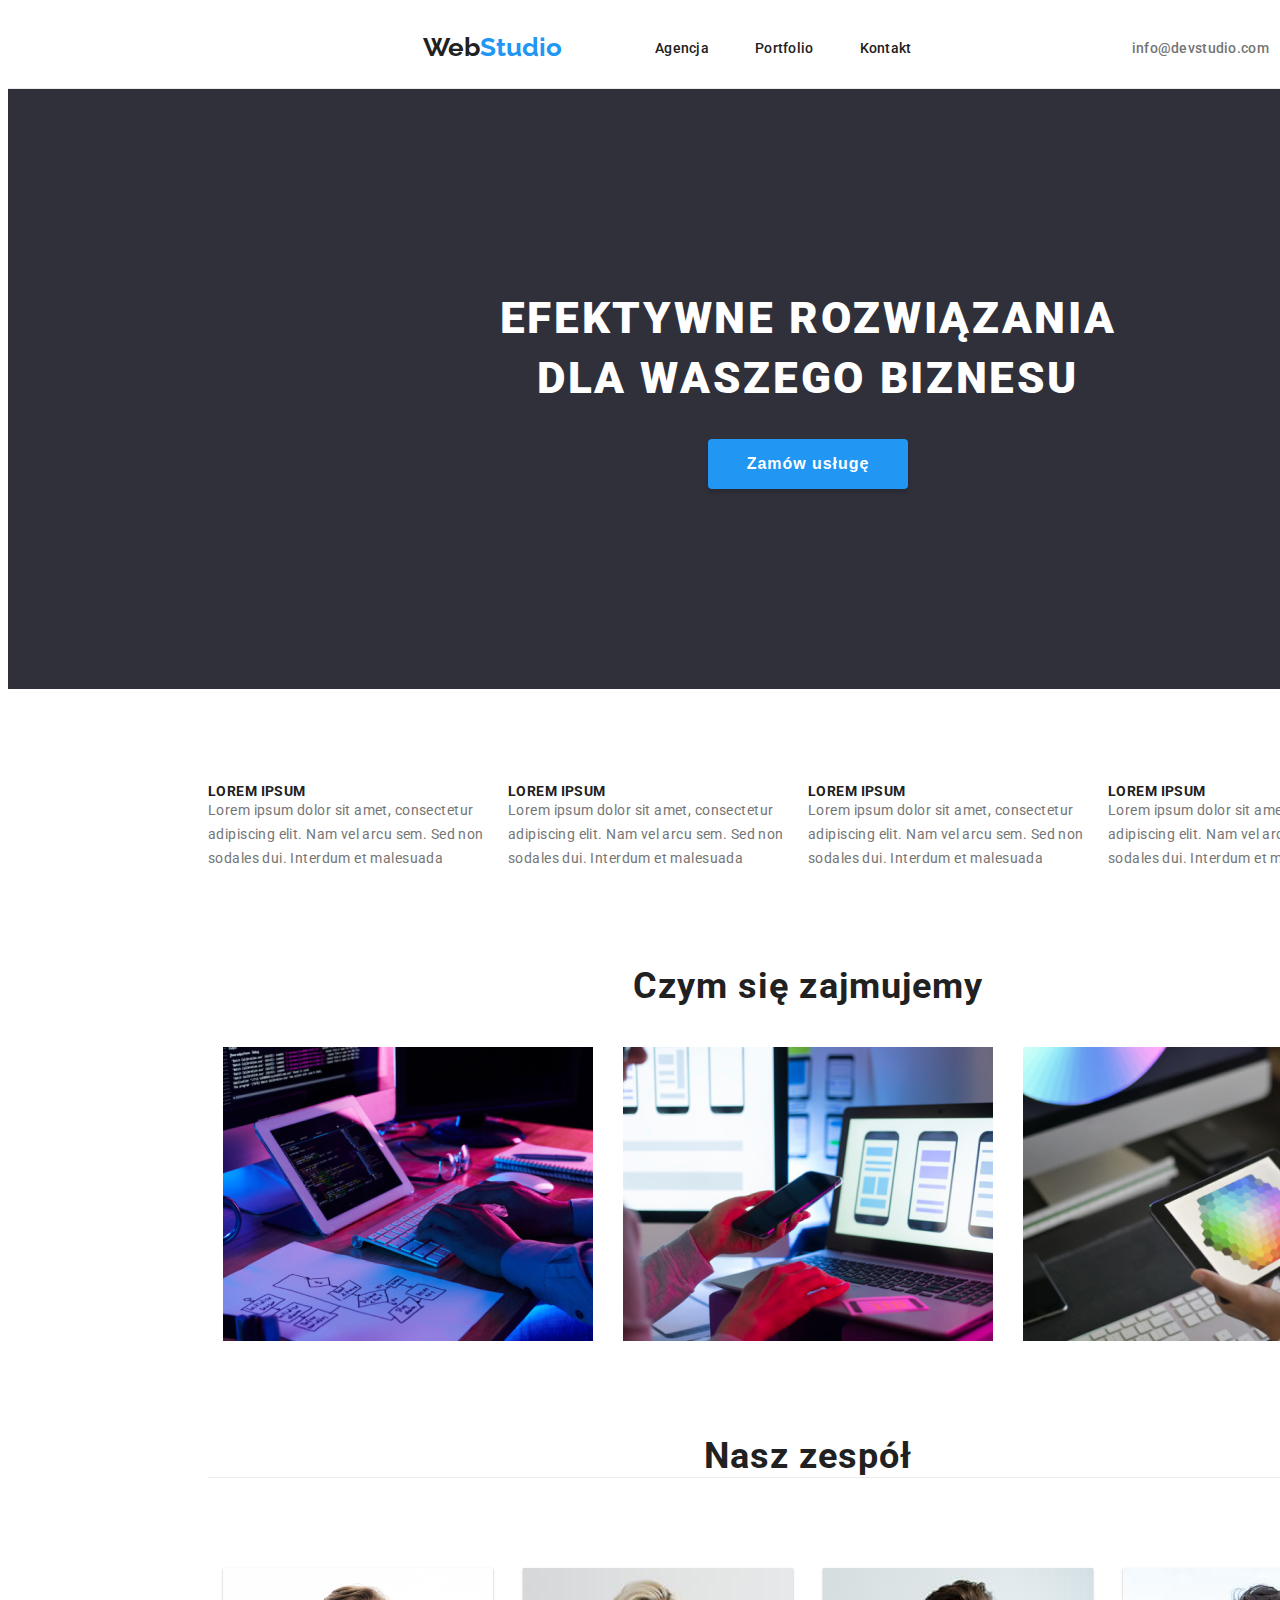
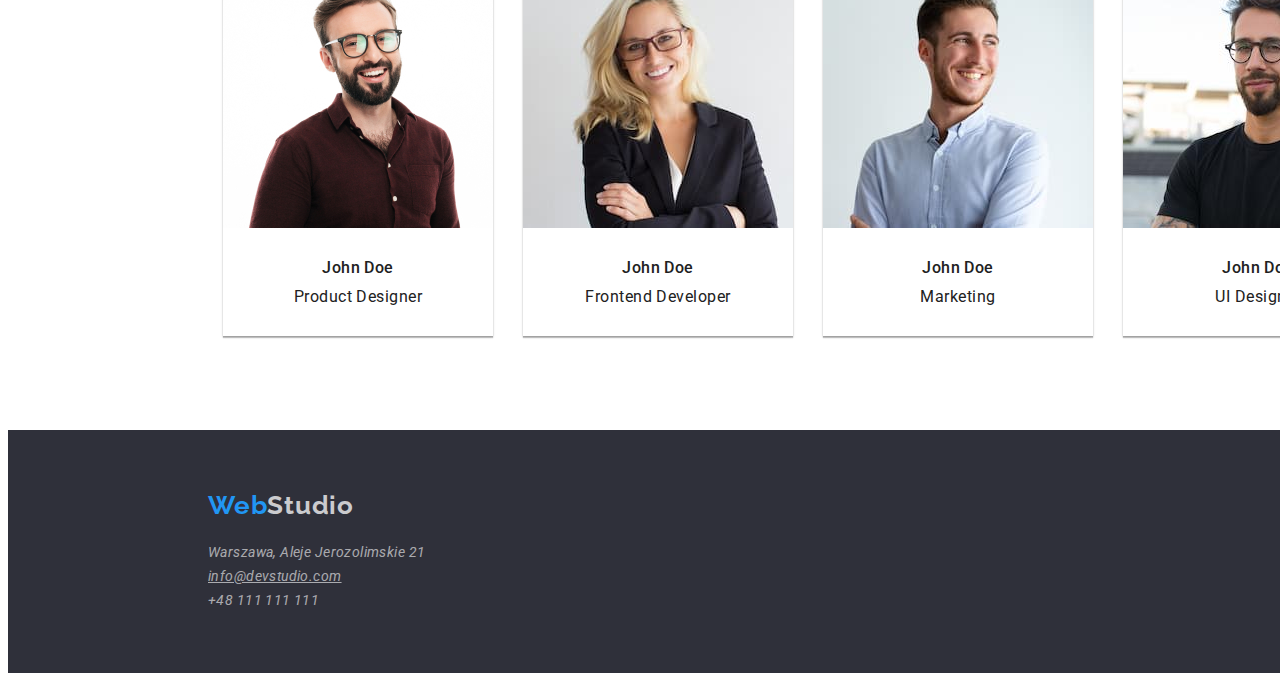
==== commit f7631d11: "index.html and css" ====
--- a/index.html
+++ b/index.html
@@ -96,24 +96,32 @@
                 <h2 class="our-team header">Nasz zespół</h2>
                         <ul class="our-team-list list">
                             <li class="our-team-item"><img src="images/imgproductd.jpg" alt="Product Designer" width="270" height="260">
-                                <p class="our-team-person">John Doe</p>
-                                <!--remember h3?-->
-                                <p class="our-team-job">Product Designer</p>
-                            </li>
+                                <div class="person-square">
+                                    <p class="our-team-person">John Doe</p>
+                                    <!--remember h3?-->
+                                    <p class="our-team-job">Product Designer</p>
+                                </div>
+                             </li>
                             <li class="our-team-item">
                                 <img src="images/imgfrontd.jpg" alt="Front End Developer" width="270" height="260">
-                                <p class="our-team-person">John Doe</p>
-                                <p class="our-team-job">Frontend Developer</p>
+                                <div class="person-square">
+                                    <p class="our-team-person">John Doe</p>
+                                    <p class="our-team-job">Frontend Developer</p>
+                                </div>
                             </li>
                             <li class="our-team-item">
                                 <img src="images/imgmarketing.jpg" alt="Marketing" width="270" height="260">
-                                <p class="our-team-person">John Doe</p>
-                                <p class="our-team-job">Marketing</p>
+                                <div class="person-square">
+                                    <p class="our-team-person">John Doe</p>
+                                    <p class="our-team-job">Marketing</p>
+                                </div>
                             </li>
                             <li class="our-team-item">
                                 <img src="images/imgfour.jpg" alt="UI Designer" width="270" height="260">
-                                <p class="our-team-person">John Doe</p>
-                                <p class="our-team-job">UI Designer</p>
+                                <div class="person-square">
+                                    <p class="our-team-person">John Doe</p>
+                                    <p class="our-team-job">UI Designer</p>
+                                </div>
                             </li>
                         </ul> 
                 </div>
--- a/css/styles.css
+++ b/css/styles.css
@@ -3,6 +3,8 @@
   color: #212121;
   text-decoration: none;
   width: 1600px;
+  marign-left: auto;
+  margin-right: auto; 
 }
 
 h1,
@@ -338,24 +340,71 @@
 }
 */
 
-/*==========END OUR SERVICES==========*/
-
-
-/*==========OUR TEEM==========*/
-
 .container .services-list {
     
   display: flex; 
   justify-content: center;   
-  
-}
+  }
  
 .services-list .services-item {
+   margin: 0 15px; 
+}
+
+
+/*==========END OUR SERVICES==========*/
+
+
+/*==========OUR TEEM==========*/
+
+
+.our-team h2 {
+    font-weight: 700;
+    font-size: 36px;
+    margin-bottom: 40px;
+    line-height: 1.167;
+    text-align: center;
+    letter-spacing: 0.03em;
+    color: var(--main-color);
+}
+
+.container .our-team-list {
+  display: flex; 
+}
+
+.our-team-item {
+
+    margin: 50px 15px 0px;
+    box-shadow: 0px 1px 3px rgba(0, 0, 0, 0.12), 0px 1px 1px rgba(0, 0, 0, 0.14), 0px 2px 1px rgba(0, 0, 0, 0.2);
+}
+
+.our-team-person {
+  font-size: 16px;
+  line-height: 1.1875;
+  text-align: center;
+  letter-spacing: 0.03em;
+  font-weight: 500;
+  margin-bottom: 10px;
+  color: var(--main-color);
+
+}
+
+.our-team-job {
+  font-size: 16px;
+  line-height: 1.1875;
+  text-align: center;
+  letter-spacing: 0.03em;
+  color: var(--additional-color);
+}
+
+.person-square {
+    padding: 30px 0px;
+    text-align: center;
+    background-color: var(--third-color);
+    border: 0px;
+    border-radius: 0px 0px 4px 4px;
+}  
+
  
-  margin: 0 15px; 
-
-}
-
 
 /*.our-team-list .our-team-item {
 
@@ -389,8 +438,7 @@
 /**==========FOOTER==========*/
 
 .footer {
-   
-  background-color: var(--footer-background-color);
+   background-color: var(--footer-background-color);
 }
 
 .footer .container {
@@ -398,7 +446,6 @@
 }
 
 .footer .item:first-child {
-
   margin-top: 20px; 
 }
 
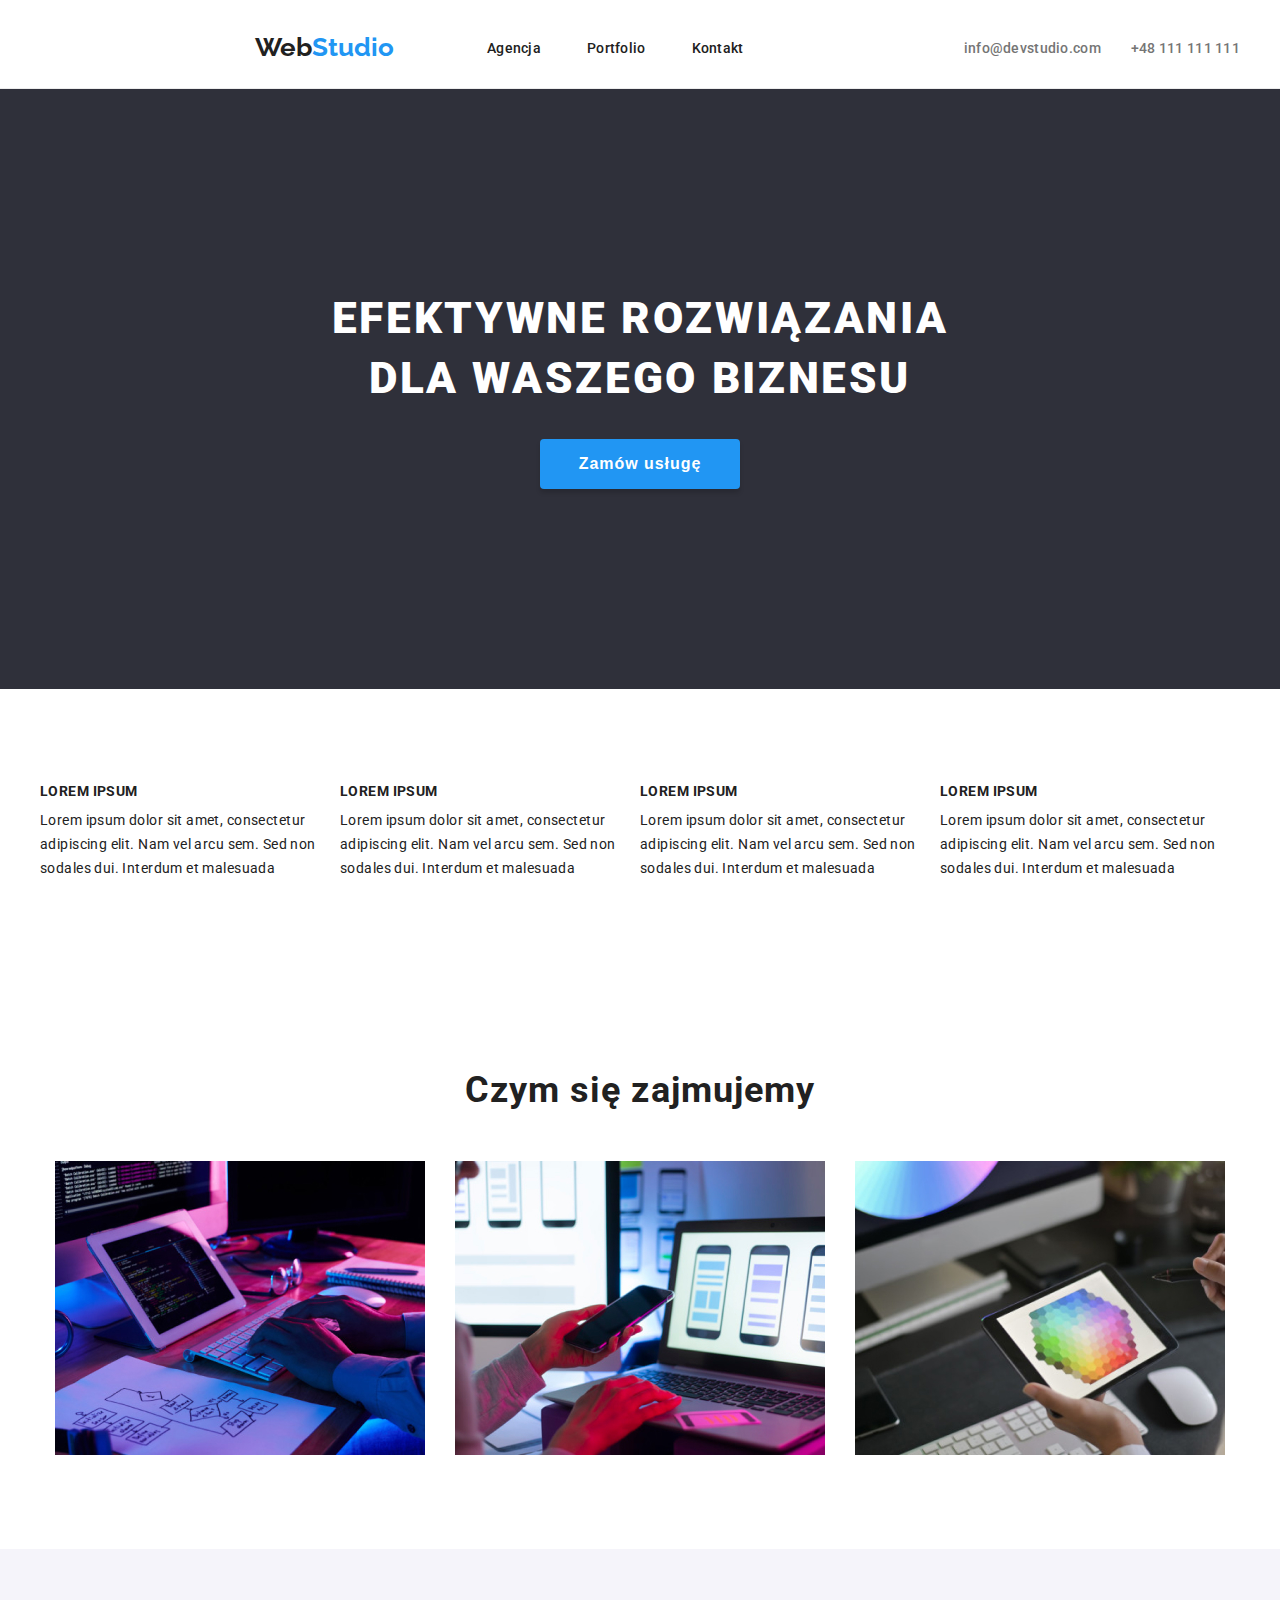
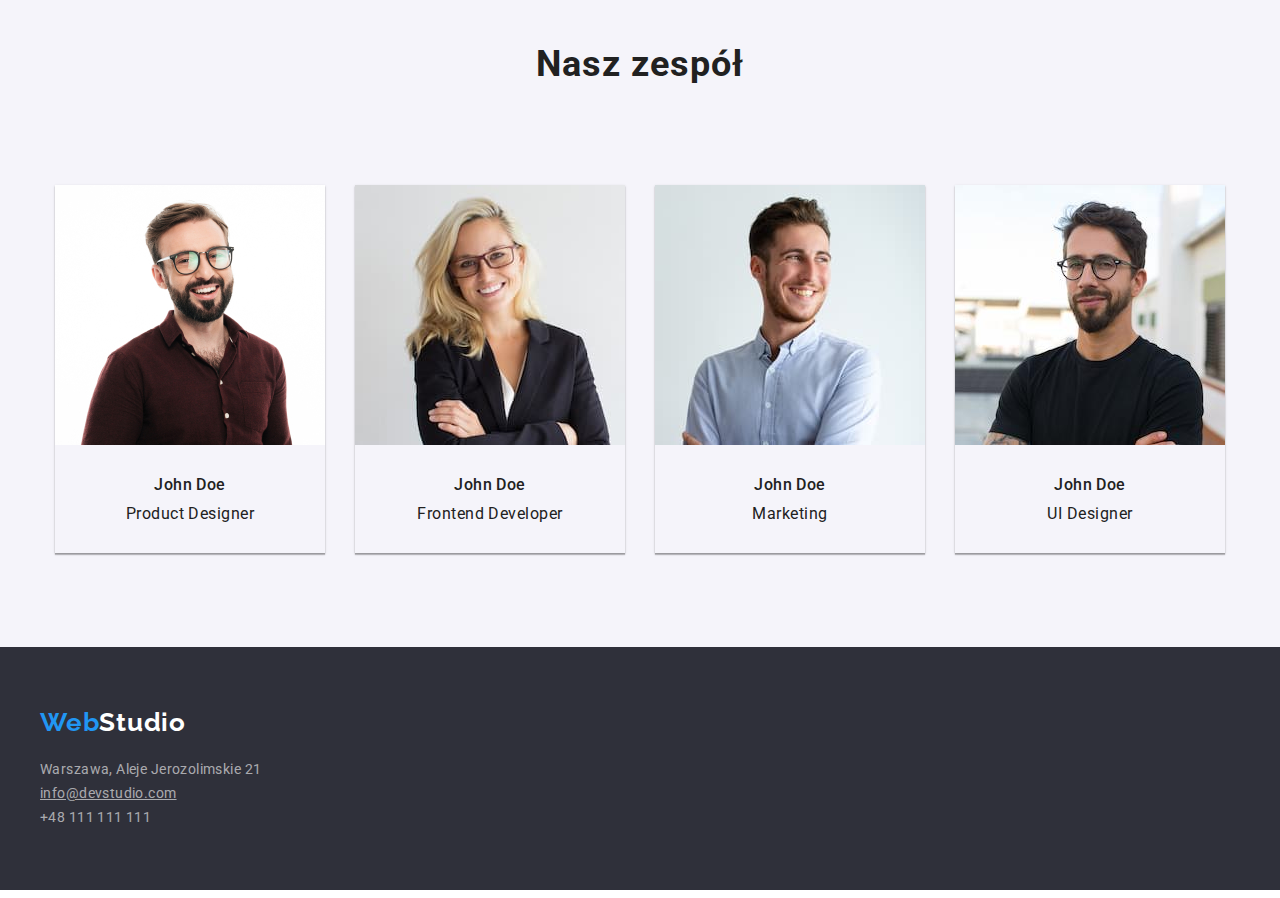
==== commit 35683123: "css has changed" ====
--- a/index.html
+++ b/index.html
@@ -42,7 +42,7 @@
         <!--END HERO-->
         <!--CONTENT-->
         <section class="content section">
-                <div class="container" >
+                <div class="container">
                     <ul class="content-list list">
                         <li class="content-item">
                                 <h3 class="item-title">LOREM IPSUM</h3>
@@ -76,7 +76,7 @@
         </section>
         <!--END CONTENT-->
         <!--WHAT WE DO OUR SERVICES-->
-        <section class="our-services">
+        <section class="our-services section">
             <div class="container">
                 <h2 class="services-header">Czym się zajmujemy</h2>  
                     <ul class="services-list list"> 
@@ -93,7 +93,7 @@
         <!--OUR TEAM-->
         <section class="our-team section">
             <div class="container">   
-                <h2 class="our-team header">Nasz zespół</h2>
+                <h2 class="our-team">Nasz zespół</h2>
                         <ul class="our-team-list list">
                             <li class="our-team-item"><img src="images/imgproductd.jpg" alt="Product Designer" width="270" height="260">
                                 <div class="person-square">
--- a/css/styles.css
+++ b/css/styles.css
@@ -1,10 +1,10 @@
 body {
-  font-family: "Roboto", sans-serif;
+  font-family: "Roboto", "Open Sans", sans-serif;
   color: #212121;
   text-decoration: none;
-  width: 1600px;
-  marign-left: auto;
-  margin-right: auto; 
+  max-width: 1600px;
+  margin-left: auto;
+  margin-right: auto;
 }
 
 h1,
@@ -19,7 +19,7 @@
 :root {
   --main-color: #212121;
   --second-color-logo: #2196f3;
-  --logo-footer-light: #cbcbce;
+  --logo-footer-light: #ffffff;
   --main-color-link-hover-focus: #2196f3;
   --main-color-link: #757575;
   --main-color-link-tel: rgba(255, 255, 255, 0.6);
@@ -62,9 +62,9 @@
 .container {
   max-width: 1200px;
   min-height: 80px;
-  padding: 0 15px; 
-  margin: 0 auto; 
-  align-items: center; 
+  padding: 0 15px;
+  margin: 0 auto;
+ /* align-items: center;*/
 }
 
 .section {
@@ -88,6 +88,7 @@
   font-family: "Raleway", sans-serif;
   font-weight: 700;
   font-size: 26px;
+  font-style: normal; 
   line-height: 1.192;
   color: var(--main-color);
   text-decoration: inherit;
@@ -118,9 +119,8 @@
 .navigation {
   display: flex;
 }
-
 .header {
-  border-bottom: 1px solid #ececec;
+  border-bottom: 1px solid var(--header-color);
 }
 
 .header .container {
@@ -201,16 +201,14 @@
   background-color: var(--hero-color-background);
 }
 
- .hero-background .container {
-  display: flex; 
+.hero-background .container {
+  display: flex;
   flex-direction: column;
   justify-content: center;
   align-items: center;
-  
- 
-}
-
- .hero-header {
+}
+
+.hero-header {
   width: 696px;
   font-weight: 900;
   line-height: 1.363;
@@ -218,6 +216,7 @@
   text-align: center;
   font-size: 44px;
   color: var(--main-color-button-link-active);
+  
 }
 
 .hero-button {
@@ -245,6 +244,11 @@
 /*==========COMPONENTS ----> CONTAINS ALL COMPONENTS ==========*/
 
 /*==========FILTERS==========*/
+
+.filters {
+  padding-top: 94px;
+}
+
 
 .filters-nav-button {
   font-weight: 500;
@@ -265,29 +269,26 @@
   cursor: pointer;
 }
 
+.container .filters-list {
+  display: flex;
+  justify-content: center;
+  align-items: center; 
+  margin-bottom: 50px;
+}
+
+ 
+ 
+
 /*==========END FILTR==========*/
 
 /*==========END COMPONENTS==========*/
 
 /*==========CONTENT ==========*/
 
-.container .content-list   {
-   display: flex;
-   justify-content: center;
-   
-
-}
- 
-
-/*.content-item {
-  display: flex;  
-  width: 270px;
-  margin: 0px 15px;
-}*/
-
-/*.content-list .content-item:not(last-child) {
-  margin-right: 30px;
-}*/
+.container .content-list {
+  display: flex;
+  justify-content: center;
+}
 
 .content h3 {
   font-weight: 700;
@@ -296,15 +297,15 @@
   letter-spacing: 0.03em;
   text-transform: uppercase;
   color: var(--main-color);
+  padding-bottom: 10px; 
 }
 
 .content p {
   font-size: 14px;
   line-height: 1.714;
   letter-spacing: 0.03em;
-  color: #757575;
-}
-
+  
+}
 
 /*==========OUR SERVICES=========*/
 /*
@@ -319,62 +320,49 @@
 .our-services h2 {
   font-weight: 700;
   font-size: 36px;
-  margin-bottom: 40px;
+  margin-bottom: 50px;
   line-height: 1.167;
   text-align: center;
   letter-spacing: 0.03em;
   color: var(--main-color);
-
- }
-
-/*
-.services-list h2 {
-
+}
+
+.container .services-list {
+  display: flex;
+  justify-content: center;
+}
+
+.services-list .services-item {
+  margin: 0 15px;
+}
+
+/*==========END OUR SERVICES==========*/
+
+/*==========OUR TEEM==========*/
+
+.our-team {
+  background-color: var(--background-color-our-team);
+
+}
+
+.our-team h2 {
   font-weight: 700;
   font-size: 36px;
+  margin-bottom: 50px;
   line-height: 1.167;
   text-align: center;
   letter-spacing: 0.03em;
   color: var(--main-color);
-  margin-bottom: 40px;
-}
-*/
-
-.container .services-list {
-    
-  display: flex; 
-  justify-content: center;   
-  }
- 
-.services-list .services-item {
-   margin: 0 15px; 
-}
-
-
-/*==========END OUR SERVICES==========*/
-
-
-/*==========OUR TEEM==========*/
-
-
-.our-team h2 {
-    font-weight: 700;
-    font-size: 36px;
-    margin-bottom: 40px;
-    line-height: 1.167;
-    text-align: center;
-    letter-spacing: 0.03em;
-    color: var(--main-color);
 }
 
 .container .our-team-list {
-  display: flex; 
+  display: flex;
 }
 
 .our-team-item {
-
-    margin: 50px 15px 0px;
-    box-shadow: 0px 1px 3px rgba(0, 0, 0, 0.12), 0px 1px 1px rgba(0, 0, 0, 0.14), 0px 2px 1px rgba(0, 0, 0, 0.2);
+  margin: 50px 15px 0px;
+  box-shadow: 0px 1px 3px rgba(0, 0, 0, 0.12), 0px 1px 1px rgba(0, 0, 0, 0.14),
+    0px 2px 1px rgba(0, 0, 0, 0.2);
 }
 
 .our-team-person {
@@ -385,7 +373,6 @@
   font-weight: 500;
   margin-bottom: 10px;
   color: var(--main-color);
-
 }
 
 .our-team-job {
@@ -397,14 +384,12 @@
 }
 
 .person-square {
-    padding: 30px 0px;
-    text-align: center;
-    background-color: var(--third-color);
-    border: 0px;
-    border-radius: 0px 0px 4px 4px;
-}  
-
- 
+  padding: 30px 0px;
+  text-align: center;
+  background-color: var(--third-color);
+  border: 0px;
+  border-radius: 0px 0px 4px 4px;
+}
 
 /*.our-team-list .our-team-item {
 
@@ -416,6 +401,11 @@
 /*==========END OUR TEEM==========*/
 
 /**==========PORTFOLIO==========*/
+.portfolio {
+  padding-bottom: 94px;
+  
+}
+
 .portfolio-list {
   list-style: none;
 }
@@ -433,28 +423,61 @@
   line-height: 30px;
   letter-spacing: 0.03em;
 }
+
+.portfolio-list {
+  display: flex; 
+  flex-flow: row wrap; 
+}
+
+.portfolio-list .item  {
+  padding: 10px; 
+  
+  background-color: var(--main-color-button-link-active);
+}
+.item-box { 
+  border: 1px solid #EEEEEE;
+  box-sizing: border-box; 
+  padding: 20px 24px; 
+}
+
+.portfolio-list-title {
+  font-weight: 700;
+  font-size: 18px;
+  line-height: 2;
+  letter-spacing: 0.06em;
+  color: var(--main-color); 
+
+}
+
+.portfolio-list-subtitles {
+  font-size: 16px;
+  line-height: 1.875;
+  letter-spacing: 0.03em;
+  color: var(--main-color-link);
+}
+
 /**==========END PORTFOLIO==========*/
 
 /**==========FOOTER==========*/
 
 .footer {
-   background-color: var(--footer-background-color);
+  background-color: var(--footer-background-color);
 }
 
 .footer .container {
- padding: 60px 0px;
+  padding: 60px 0px;
 }
 
 .footer .item:first-child {
-  margin-top: 20px; 
-}
-
+  margin-top: 20px;
+}
 
 .footer-address {
   font-weight: normal;
   font-size: 14px;
   line-height: 1.714;
   letter-spacing: 0.03em;
+  font-style: normal; 
   color: rgba(255, 255, 255, 0.6);
 }
 
@@ -463,6 +486,7 @@
   line-height: 1.714;
   letter-spacing: 0.03em;
   text-decoration-line: underline;
+  font-style: normal; 
   color: var(--main-color-link-tel);
 }
 
@@ -482,6 +506,7 @@
   font-size: 26px;
   line-height: 1.192;
   letter-spacing: 0.03em;
+  font-style: normal; 
   color: var(--logo-footer-light);
   cursor: pointer;
 }
@@ -490,8 +515,10 @@
   font-size: 14px;
   line-height: 1.714;
   letter-spacing: 0.03em;
+  font-style: normal; 
   color: var(--main-color-link-tel);
   cursor: pointer;
+
 }
 
 .footer-address:hover,
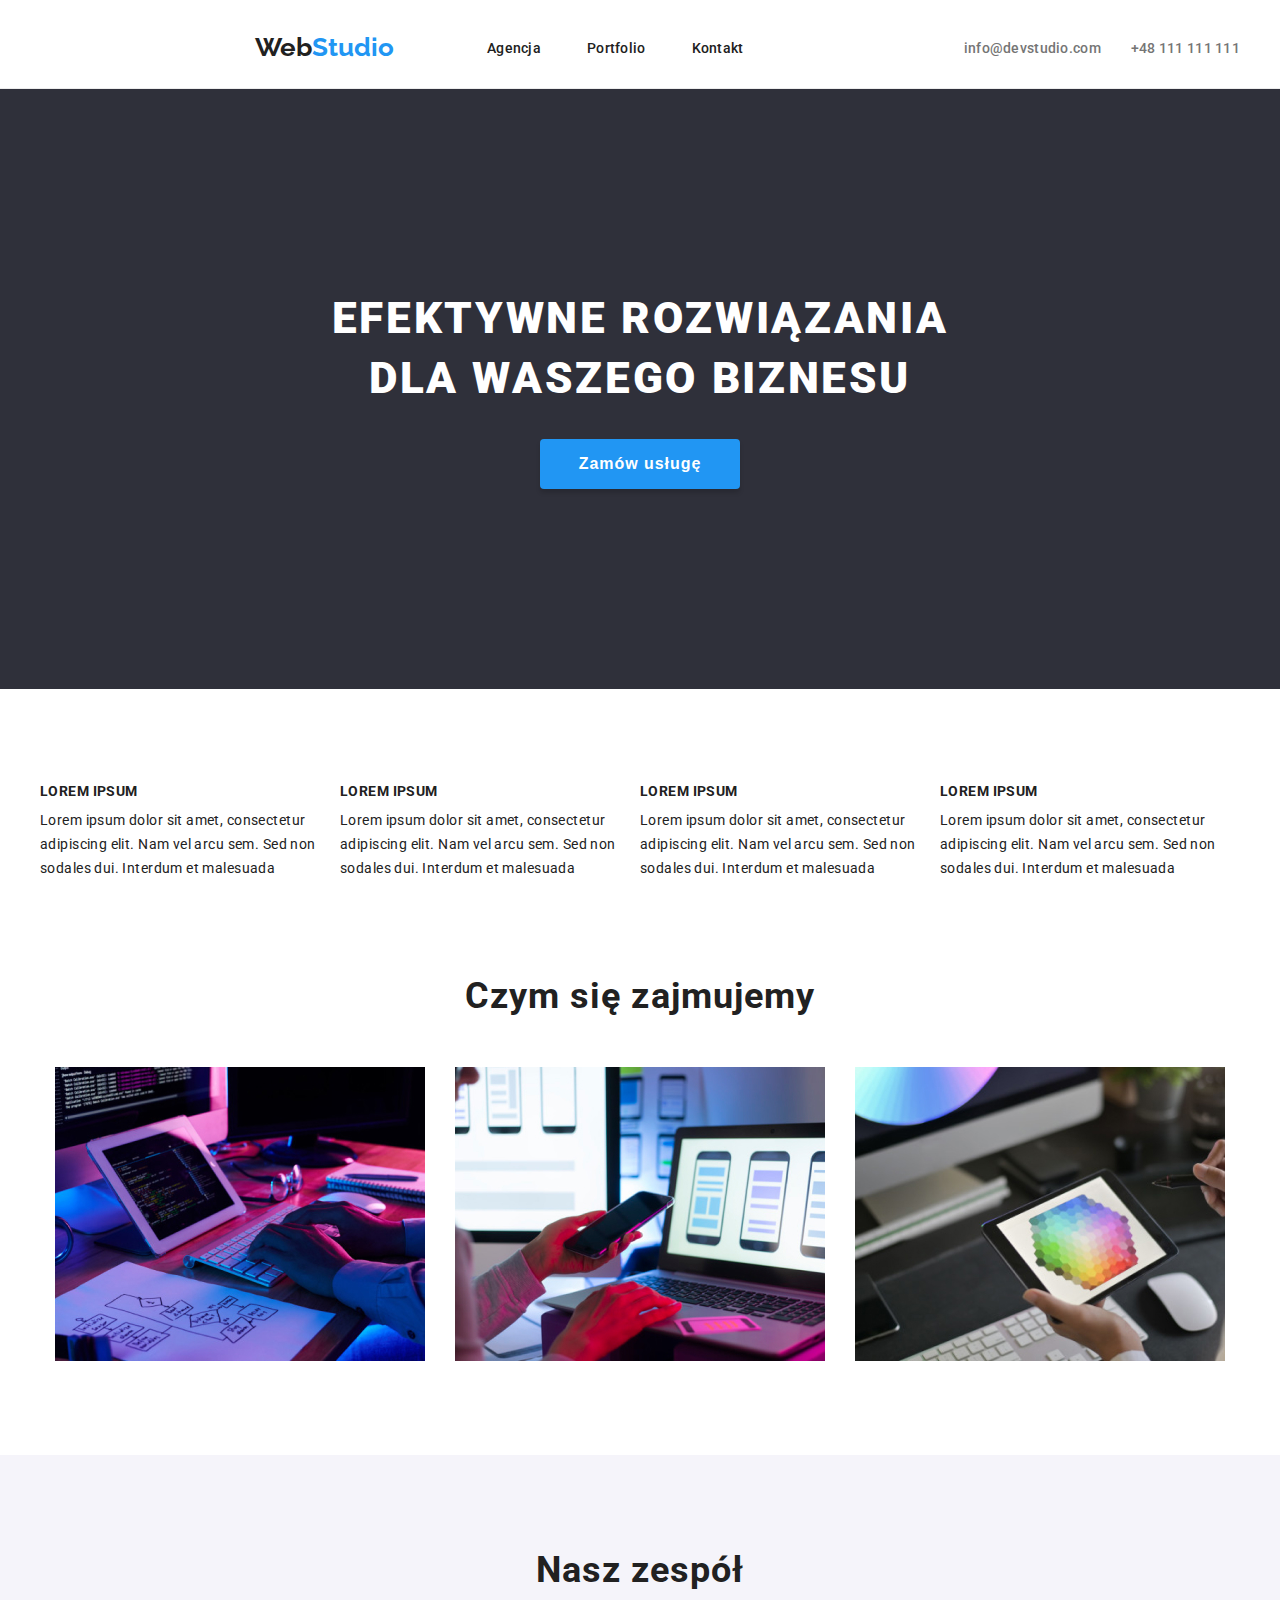
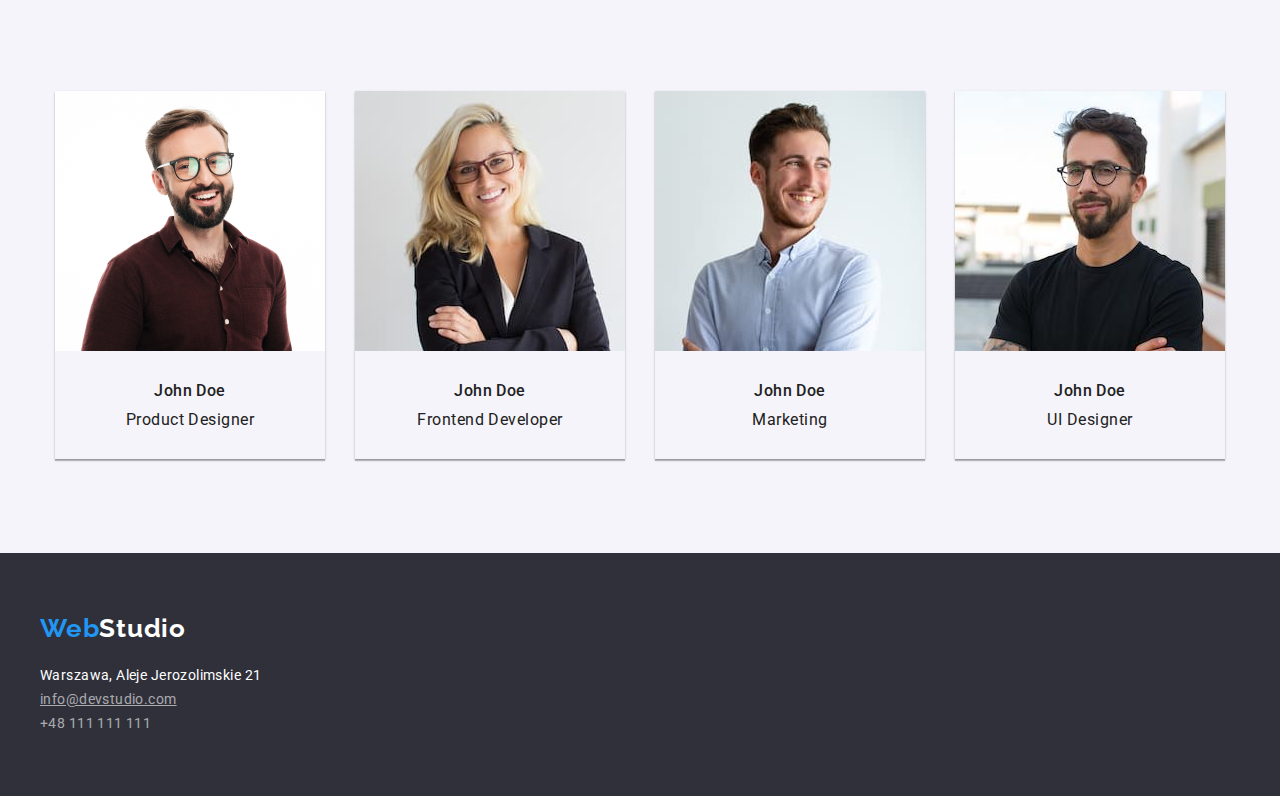
==== commit 2fd39925: "cotent-list padding-top" ====
--- a/index.html
+++ b/index.html
@@ -41,7 +41,7 @@
         </section>
         <!--END HERO-->
         <!--CONTENT-->
-        <section class="content section">
+        <section class="content">
                 <div class="container">
                     <ul class="content-list list">
                         <li class="content-item">
@@ -137,9 +137,9 @@
             </h3>
                 <address>
                     <ul class="footer-list list">
-                     <li class="item"><a class="footer-address" href="https://goo.gl/maps/imskWViYpNZ9BuhFA">Warszawa, Aleje Jerozolimskie 21</a></li>
-                     <li class="item"><a class="footer-mail-address" href="mailto:info@devstudio.com">info@devstudio.com</a></li>
-                     <li class="item"><a class="footer-phone-number" href="tel:+48111111111">+48 111 111 111</a></li>
+                     <li class="footer-item"><a class="footer-address" href="https://goo.gl/maps/imskWViYpNZ9BuhFA">Warszawa, Aleje Jerozolimskie 21</a></li>
+                     <li class="footer-item"><a class="footer-mail-address" href="mailto:info@devstudio.com">info@devstudio.com</a></li>
+                     <li class="footer-item"><a class="footer-phone-number" href="tel:+48111111111">+48 111 111 111</a></li>
                     </ul>
                 </address>
         </div>
--- a/css/styles.css
+++ b/css/styles.css
@@ -250,22 +250,32 @@
 }
 
 
-.filters-nav-button {
+.filters-nav {
   font-weight: 500;
   font-size: 16px;
   line-height: 1.625;
+  letter-spacing: 0.03em;
   width: 121px;
   height: 38px;
-  background: var(--main-color-button-background);
+  margin-right: 8px;
+  padding-top: 6px;
+  padding-bottom: 6px;
+  padding-right: 22px;
+  padding-left: 22px;
   border-radius: 4px;
-  border-color: var(--main-color-button-background);
-  cursor: pointer;
-}
-
-.filters-nav-button:hover {
+  cursor: pointer;
+
+}
+
+.button {
+ border-style: none; 
+
+}
+
+.filters-nav:hover {
   background-color: var(--main-color-button-background-active);
   box-shadow: var(--main-color-button-shadows-active);
-  color: var(--main-color-button-link);
+  color: var(--main-color-button-link-active);
   cursor: pointer;
 }
 
@@ -274,16 +284,18 @@
   justify-content: center;
   align-items: center; 
   margin-bottom: 50px;
-}
-
- 
- 
+
+}
 
 /*==========END FILTR==========*/
 
 /*==========END COMPONENTS==========*/
 
 /*==========CONTENT ==========*/
+
+.content-list { 
+  padding-top: 94px; 
+}
 
 .container .content-list {
   display: flex;
@@ -426,11 +438,29 @@
 
 .portfolio-list {
   display: flex; 
-  flex-flow: row wrap; 
-}
-
+  flex-wrap: wrap; 
+
+}
+
+.item:not(:nth-child(3n)) {
+
+  margin-right: 30px}
+
+.item {
+  margin-bottom: 30px;
+}
+
+/*.portfolio-list {
+  display: grid; 
+  grid-template-column: repeat(3, 3fr); 
+  grid-column-gap: 30px;  
+  column-gap: 30px; 
+
+
+}
+*/
 .portfolio-list .item  {
-  padding: 10px; 
+  /*padding: 10px;*/ 
   
   background-color: var(--main-color-button-link-active);
 }
@@ -468,7 +498,7 @@
   padding: 60px 0px;
 }
 
-.footer .item:first-child {
+.footer .footer-item:first-child {
   margin-top: 20px;
 }
 
@@ -478,12 +508,13 @@
   line-height: 1.714;
   letter-spacing: 0.03em;
   font-style: normal; 
-  color: rgba(255, 255, 255, 0.6);
+  color: var(--logo-footer-light);
 }
 
 .footer-mail-address {
   font-size: 14px;
   line-height: 1.714;
+  padding-top: 9px; 
   letter-spacing: 0.03em;
   text-decoration-line: underline;
   font-style: normal; 
@@ -514,6 +545,7 @@
 .footer-phone-number {
   font-size: 14px;
   line-height: 1.714;
+   padding-top: 9px; 
   letter-spacing: 0.03em;
   font-style: normal; 
   color: var(--main-color-link-tel);
